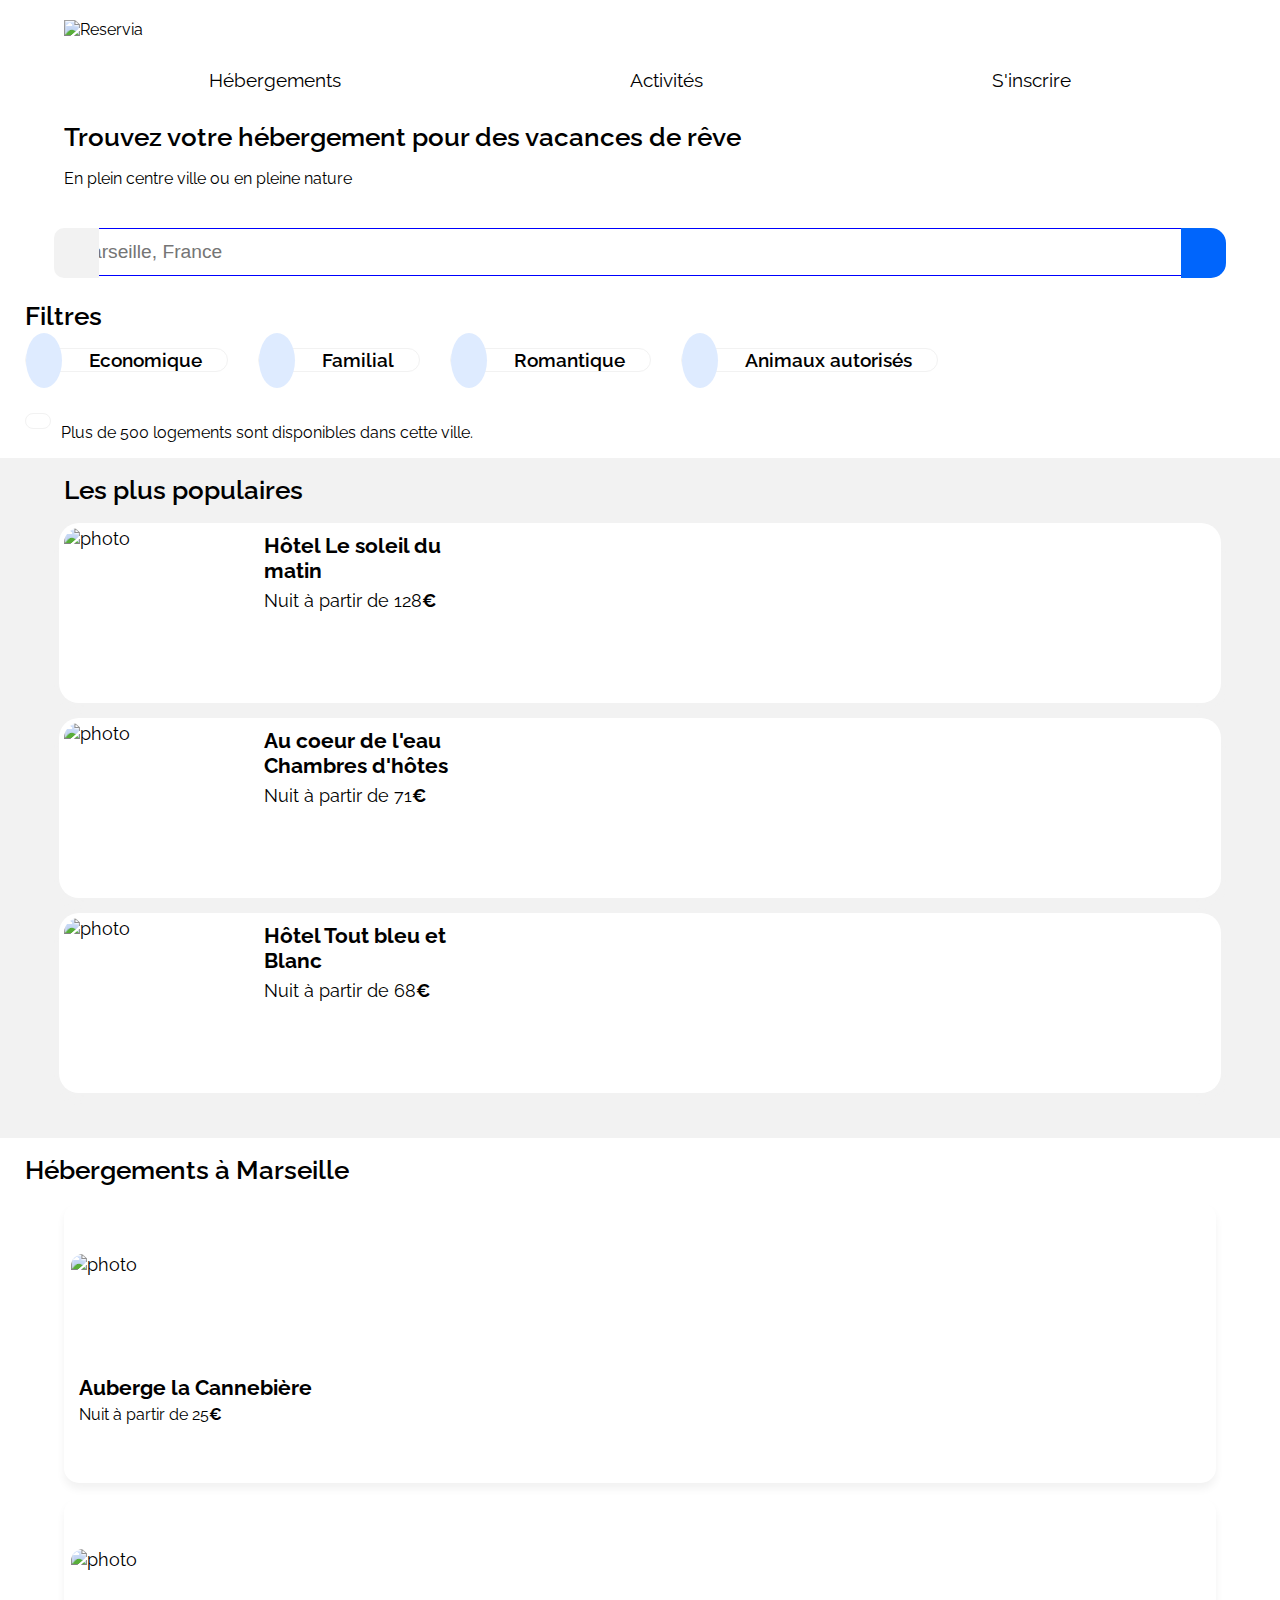
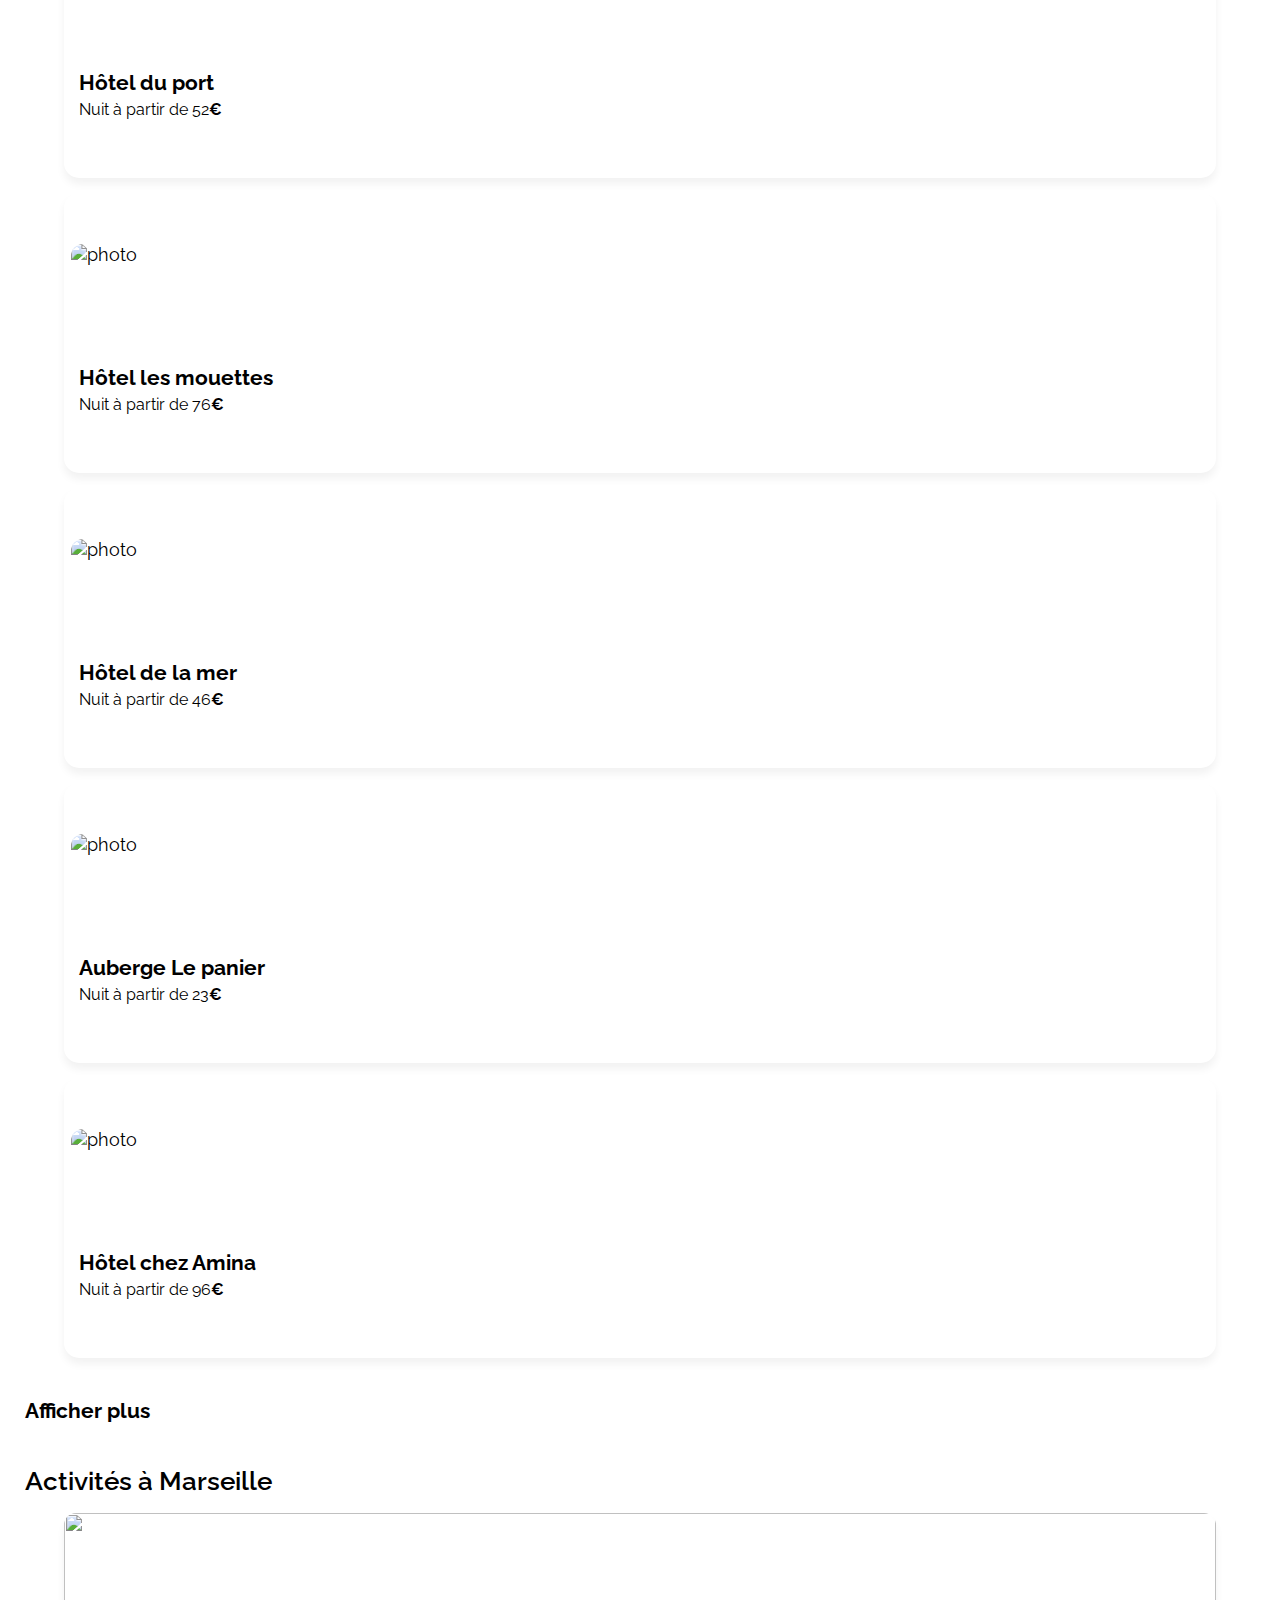
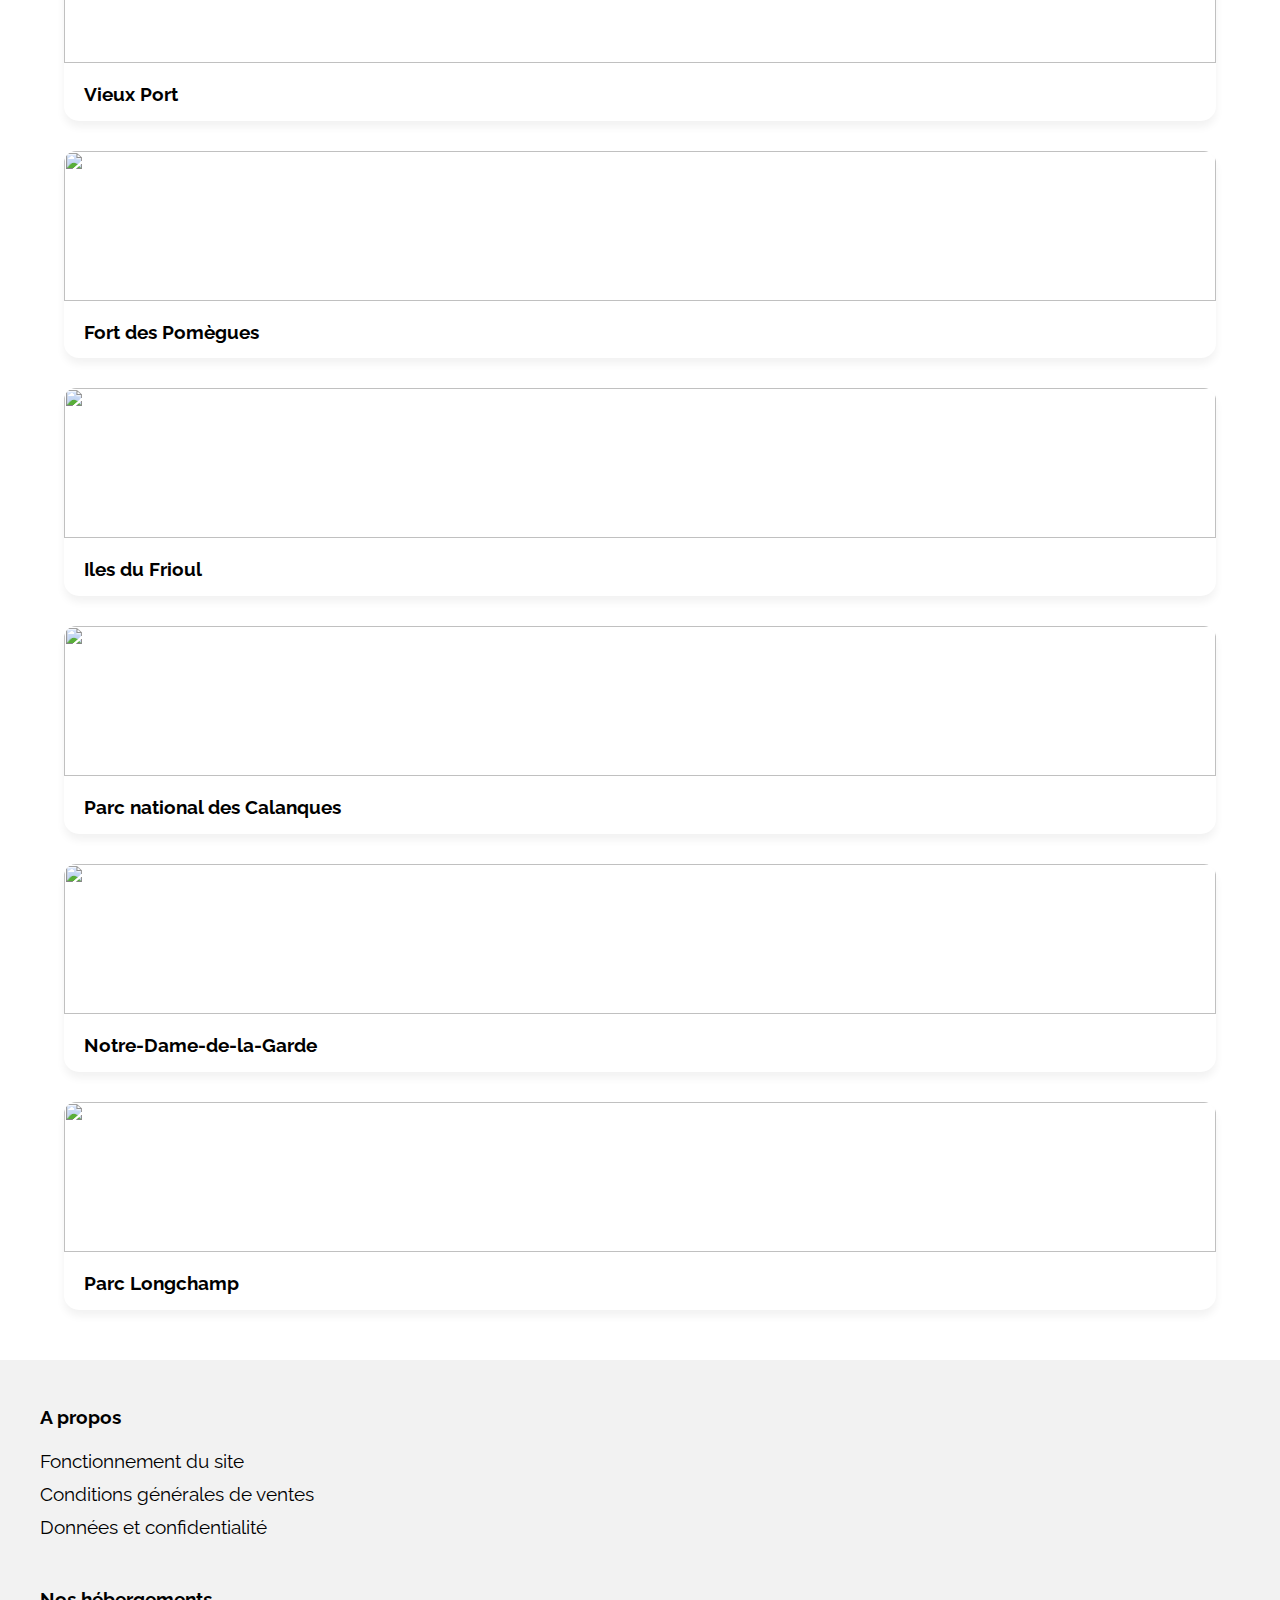
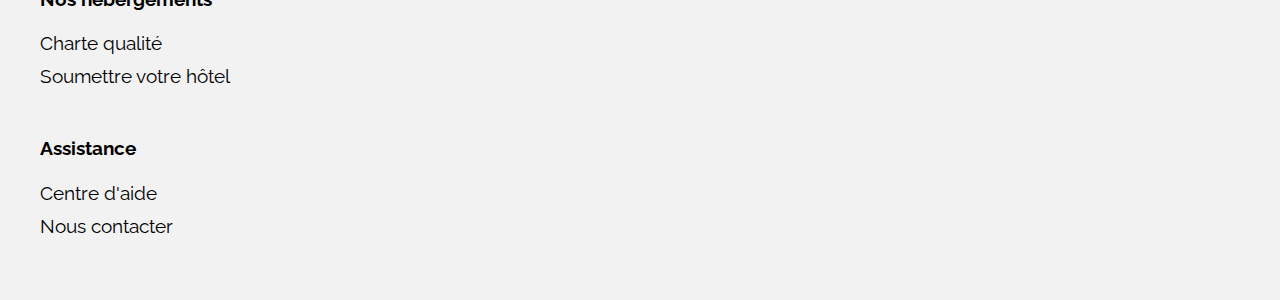
==== index.html @ 397a5083 "Version mobile" ====
<!DOCTYPE html>
<html>
    <head>
        <meta charset="utf-8">
        <meta name="viewport" content="width=device-width", initial-scale=1.0">
        <title>Reservia</title>
        <link rel="stylesheet" href="style.css">
        <link rel="preconnect" href="https://fonts.gstatic.com"> 
        <link href="https://fonts.googleapis.com/css2?family=Raleway:wght@400;600&display=swap" rel="stylesheet"> 
        <script src="https://kit.fontawesome.com/d8dfc5c0e3.js" crossorigin="anonymous"></script>
    </head>
    <body>
        <header>
            <div id="en_tete">
            <img src="images/logo/Reservia.svg" alt="Reservia">
            <a href="#" class="sign-in-mobile">S'inscrire</a>
            </div>
            
            <nav>
            <ul>
                <li><a href="#">Hébergements</a></li>
                <li><a href="#">Activités</a></li>
                <li class="sign-in-tablet"><a href="#">S'inscrire</a></li>
            </ul>
            </nav>
            <div class="titre_principal">
            <h1>Trouvez votre hébergement pour des vacances de rêve</h1>
            <p>En plein centre ville ou en pleine nature</p>
            </div>
        
            <div class="champs_recherche">
                <i class="fas fa-map-marker-alt champs_recherche-map-marker"></i>                
                <form method="post" action="traitement php">
                    <!-- <p> -->
                        <label for="search"></label>
                        <input type="search" name="search" id="search" placeholder="Marseille, France">
                    <!-- </p> -->
                </form>
                <!-- <div id="loupe"> -->
                    <i class="fas fa-search champs_recherche-loupe"></i>
                <!-- </div> -->
            </div>
        </header>
            <h1 class="titre-h1-retrait-gauche">Filtres</h1>
            <div id="filtres_icones">
                <div class="bulle_filtre">
                <div class="icone"><i class="fas fa-money-bill-wave"></i></div>
                <a href="#">Economique</a>
                </div>
                
                <div class="bulle_filtre">
                <div class="icone"><i class="fas fa-child"></i></div>
                <a href="#">Familial</a>
                </div>
                
                <div class="bulle_filtre">
                <div class="icone"><i class="fas fa-heart"></i></div>
                <a href="#">Romantique</a>
                </div>
                
                <div class="bulle_filtre">
                <div class="icone"><i class="fas fa-dog"></i></div>
                <a href="#">Animaux autorisés</a>
                </div>
            </div>
            <div id="infos">
                <i class="fas fa-info"></i>
                <p>Plus de 500 logements sont disponibles dans cette ville.</p>
            </div>
        <aside>
            <div id="les_plus_populaires">
                <h1>Les plus populaires</h1>
                <a href="#"><i class="fas fa-chart-line"></i></a>
            </div>
            <div id="hotel_populaire">
                <div class="bulle_populaire">
                    <div class="photo"><a href="#"><img src="images/hebergements/4_small/emile-guillemot-Bj_rcSC5XfE-unsplash.jpg" alt="photo"></a></div>
                        <div class="infos_populaires">
                            <h2><a href="#">Hôtel Le soleil du<br> matin</a></h2>
                            <p><a href="#">Nuit à partir de 128<strong>€</strong></a></p>
                            <i class="fas fa-star"></i>
                            <i class="fas fa-star"></i>
                            <i class="fas fa-star"></i>
                            <i class="fas fa-star"></i>
                            <i class="fas fa-star"></i>
                        </div>
                    </div>
                </div>
                <div class="bulle_populaire">
                    <div class="photo"><a href="#"><img src="images/hebergements/4_small/aw-creative-VGs8z60yT2c-unsplash.jpg" alt="photo"></a></div>
                        <div class="infos_populaires">
                            <h2><a href="#">Au coeur de l'eau<br> Chambres d'hôtes</a></h2>
                            <p><a href="#">Nuit à partir de 71<strong>€</strong></a></p>
                            <i class="fas fa-star"></i>
                            <i class="fas fa-star"></i>
                            <i class="fas fa-star"></i>
                            <i class="fas fa-star" ></i>
                            <i class="fas fa-star etoile_grise"></i>
                        </div>
                    </div>
                </div>
                <div class="bulle_populaire">
                    <div class="photo"><a href="#"><img src="images/hebergements/4_small/febrian-zakaria-sjvU0THccQA-unsplash.jpg" alt="photo"></a></div>
                        <div class="infos_populaires">
                            <h2><a href="#">Hôtel Tout bleu et<br> Blanc</a></h2>
                            <p><a href="#">Nuit à partir de 68<strong>€</strong></a></p>
                            <i class="fas fa-star"></i>
                            <i class="fas fa-star"></i>
                            <i class="fas fa-star"></i>
                            <i class="fas fa-star"></i>
                            <i class="fas fa-star etoile_grise"></i>
                        </div>
                    </div>
                </div>
            </div>
        </aside>
        <section id="hebergement_marseille">
            <h1 class="titre-h1-retrait-gauche">Hébergements à Marseille</h1>
            <div class="bulle_hebergement">
                <div class="photo_hebergement">
                    <a href="#"><img src="images/hebergements/4_small/marcus-loke-WQJvWU_HZFo-unsplash.jpg" alt="photo"></a>
                </div>
                <div class="infos_hebergements">
                    <h2><a href="#">Auberge la Cannebière</a></h2>
                    <p>Nuit à partir de 25<strong>€</strong></p>
                    <i class="fas fa-star"></i>
                    <i class="fas fa-star"></i>
                    <i class="fas fa-star"></i>
                    <i class="fas fa-star"></i>
                    <i class="fas fa-star etoile_grise"></i>
                </div>
            </div>
            <div class="bulle_hebergement">
                <div class="photo_hebergement">
                    <a href="#"><img src="images/hebergements/4_small/fred-kleber-gTbaxaVLvsg-unsplash.jpg" alt="photo"></a>
                </div>
                <div class="infos_hebergements">
                    <h2><a href="#">Hôtel du port</a></h2>
                    <p>Nuit à partir de 52<strong>€</strong></p>
                    <i class="fas fa-star"></i>
                    <i class="fas fa-star"></i>
                    <i class="fas fa-star"></i>
                    <i class="fas fa-star"></i>
                    <i class="fas fa-star"></i>
                </div>
            </div>
            <div class="bulle_hebergement">
                <div class="photo_hebergement">
                    <a href="#"><img src="images/hebergements/4_small/reisetopia-B8WIgxA_PFU-unsplash.jpg" alt="photo"></a>
                </div>
                <div class="infos_hebergements">
                    <h2><a href="#">Hôtel les mouettes</a></h2>
                    <p>Nuit à partir de 76<strong>€</strong></p>
                    <i class="fas fa-star"></i>
                    <i class="fas fa-star"></i>
                    <i class="fas fa-star"></i>
                    <i class="fas fa-star"></i>
                    <i class="fas fa-star etoile_grise"></i>
                </div>
            </div>
            <div class="bulle_hebergement">
                <div class="photo_hebergement">
                    <a href="#"><img src="images/hebergements/4_small/annie-spratt-Eg1qcIitAuA-unsplash.jpg" alt="photo"></a>
                </div>
                <div class="infos_hebergements">
                    <h2><a href="#">Hôtel de la mer</a></h2>
                    <p>Nuit à partir de 46<strong>€</strong></p>
                    <i class="fas fa-star"></i>
                    <i class="fas fa-star"></i>
                    <i class="fas fa-star"></i>
                    <i class="fas fa-star etoile_grise"></i>
                    <i class="fas fa-star etoile_grise"></i>
                </div>
            </div>
            <div class="bulle_hebergement">
                <div class="photo_hebergement">
                    <a href="#"><img src="images/hebergements/4_small/nicate-lee-kT-ZyaiwBe0-unsplash.jpg" alt="photo"></a>
                </div>
                <div class="infos_hebergements">
                    <h2><a href="#">Auberge Le panier</a></h2>
                    <p>Nuit à partir de 23<strong>€</strong></p>
                    <i class="fas fa-star"></i>
                    <i class="fas fa-star"></i>
                    <i class="fas fa-star"></i>
                    <i class="fas fa-star"></i>
                    <i class="fas fa-star etoile_grise"></i>
                </div>
            </div>
            <div class="bulle_hebergement">
                <div class="photo_hebergement">
                    <a href="#"><img src="images/hebergements/4_small/febrian-zakaria-M6S1WvfW68A-unsplash.jpg" alt="photo"></a>
                </div>
                <div class="infos_hebergements">
                    <h2><a href="#">Hôtel chez Amina</a></h2>
                    <p>Nuit à partir de 96<strong>€</strong></p>
                    <i class="fas fa-star"></i>
                    <i class="fas fa-star"></i>
                    <i class="fas fa-star"></i>
                    <i class="fas fa-star"></i>
                    <i class="fas fa-star"></i>
                </div>
            </div>
        <h2 id="afficher_plus"><a href="#">Afficher plus</a></h2>
        </section>
        <section id="activites_marseille">
            <h1 class="titre-h1-retrait-gauche">Activités à Marseille</h1>
            <div class="bulle_activite">
                <div class="photo_activite">
                    <a href="#"><img src="images/activites/4_small/reno-laithienne-QUgJhdY5Fyk-unsplash.jpg"></a>
                </div>
                <div class="lieux"><h2>Vieux Port</h2></div>
            </div>
            <div class="bulle_activite">
                <div class="photo_activite">
                    <a href="#"><img src="images/activites/4_small/paul-hermann-QFTrLdQIRhI-unsplash.jpg"></a>
                </div>
                <div class="lieux"><h2>Fort des Pomègues</h2></div>
            </div>
            <div class="bulle_activite">
                <div class="photo_activite">
                    <a href="#"><img src="images/activites/4_small/kevin-hikari-rV_Qd1l-VXg-unsplash.jpg"></a>
                </div>
                <div class="lieux"><h2>Iles du Frioul</h2></div>
            </div>
            <div class="bulle_activite">
                <div class="photo_activite">
                    <a href="#"><img src="images/activites/4_small/kilyan-sockalingum-NR8-cBCN3aI-unsplash.jpg"></a>
                </div>
                <div class="lieux"><h2>Parc national des Calanques</h2></div>
            </div>
            <div class="bulle_activite">
                <div class="photo_activite">
                    <a href="#"><img src="images/activites/4_small/florian-wehde-xW9e8gdotxI-unsplash.jpg"></a>
                </div>
                <div class="lieux"><h2>Notre-Dame-de-la-Garde</h2></div>
            </div>
            <div class="bulle_activite">
                <div class="photo_activite">
                    <a href="#"><img src="images/activites/4_small/lena-paulin-wH2-EJoDcV0-unsplash.jpg"></a>
                </div>
                <div class="lieux"><h2>Parc Longchamp</h2></div>
            </div>
            
        </section>
        <footer>
            <div class="rubrique">
            <h2>A propos</h2>
            <ul>
                <li><a href="#">Fonctionnement du site</a></li>
                <li><a href="#">Conditions générales de ventes</a></li>
                <li><a href="#">Données et confidentialité</a></li>
            </ul>
            </div>
            <div class="rubrique">
                <h2>Nos hébergements</h2>
                <ul>
                    <li><a href="#">Charte qualité</a></li>
                    <li><a href="#">Soumettre votre hôtel</a></li>
                </ul>
            </div>
            <div class="rubrique">
                <h2>Assistance</h2>
                <ul>
                    <li><a href="#">Centre d'aide</a></li>
                    <li><a href="#">Nous contacter</a></li>
                </ul>
            </div>
        </footer>
    </body>
</html>
---- style.css ----
/*
    1. Généralités
        -> font-family
        -> liens
        -> body

    2. Header
    3. Filtres
    4. Les plus populaires

    À retenir : 
        -> éviter les id
*/


                                    /*    header     */

body {
    margin: auto;
    font-family: raleway;
    font-size: 1em;
}

header {
    width: 90%;
    margin: auto;
}

#en_tete {
    display: flex;
    justify-content: space-between;
    margin-top: 20px;
    align-items: center;
    margin-bottom: 30px;
}

#en_tete a {
    color: #0065FC;
    font-size: 1.2em;
    font-weight: bold;
}

.sign-in-tablet {
    display: none;
}

nav ul {
    display: flex;
    justify-content: space-around;
    padding-left: 0;
}

nav a:hover {
    color: #0065FC;
    border-bottom: 2px solid #0065FC;
    padding-bottom: 10px;
}
a:hover {
    color: green;
}

.titre_principal {
    margin-top: 30px;
    margin-bottom: 40px;
}
h1 {
    font-size: 1.6em;
    font-weight: 600;
}

h2 {
    font-size: 1.2em;
}

ul, a {
    list-style-type: none;
    text-decoration: none;
    color: black;
    font-size: 1.1em;
}

i {
    color: #0065FC;
}


                                    /*  Champs recherche    */

.champs_recherche {
    /* display: flex;
    justify-content: space-evenly; */
    align-items: center;
    margin-bottom: 25px;
    /* margin-left: 7px; */
    position: relative;
}

.champs_recherche-map-marker {
    color: black;
    background-color: #f2f2f2;
    /* padding: 17px; */
    border-radius: 15px 0 0 15px;
    position: absolute;
    left: -10px;
    height: 50px;
    width: 45px;
    display: flex;
    align-items: center;
    justify-content: center;
    border-top-left-radius: 10px;
    border-bottom-left-radius: 10px;
    top: 0;
}

.champs_recherche-loupe {
    /* padding: 17px; */
    /* margin-left: -10px; */
    color: white;
    background-color: #0065FC;
    position: absolute;
    right: -10px;
    height: 50px;
    width: 45px;
    top: 0;
    display: flex;
    justify-content: center;
    align-items: center;
    border-top-right-radius: 15px;
    border-bottom-right-radius: 15px;

}

input {
    width: 300px;
    height: 48px;
    padding-left: 10px;
    font-size: 1.2em;
    border-left: none;
    border-right: none;
    border: 0.4px solid blue;
    width: 100%;
    border-radius: 15px;
}

input:focus {
    outline: none;
}



                                    /*   Filtres   */

#filtres_icones {
    display: flex;
    flex-wrap: wrap;
    justify-content: flex-start;
    margin-left: 25px;
}

.bulle_filtre {
    display: flex;
    justify-content: flex-start;
    align-items: center;
    margin-right: 30px;
    margin-bottom: 15px;
    border: 1px solid #f2f2f2;
    border-radius: 35px;
}

.bulle_filtre a {
    font-size: 1.2em;
    font-weight: 600;
    padding-right: 25px;
    padding-left: 15px;
}

#filtres_icones i {
    background-color:#DEEBFF;
    padding: 18px;
    /* border-radius: 30px; */
    border-radius: 50%;
}

.icone {
    margin-right: 12px;
    align-items: center;
}


#infos {
    display: flex;
    align-items: flex-start;
    margin-top: 20px;
}

#infos i {
    padding: 7px 12px 7px 12px;
    margin: 6px 10px 25px 25px;
    border: 1px solid #f2f2f2;
    border-radius: 50px;
}



                                    /*    Aside    */

aside {
    background-color: #f2f2f2;
    height: 680px;
}

#les_plus_populaires {
    display: flex;
    justify-content: space-between;
    align-items: center;
    width: 90%;
    margin: auto;
}

#les_plus_populaires i {
    color: black;
}

.bulle_populaire {
    display: flex;
    justify-content: flex-start;
    width: 90%;
    margin: auto;
    margin-bottom: 15px;
    background-color: white;
    padding: 5px;
    border-radius: 20px;
    box-shadow: 0 6px 8px #f2f2f2;
}

.infos_populaires {
    padding-left: 20px;
    margin: 0;
}

.infos_populaires h2, .infos_populaires p {
    margin-top: 5px;
    margin-bottom: 7px;
}

.bulle_populaire img {
    width: 250px;
    height: 190px;
    object-fit: cover;
    object-position: bottom;
}

.infos_populaires i {
    margin-top: 35px;
    background-repeat: repeat-x 5;
}
.photo {
    width: 180px;
    height: 170px;
    border: #f2f2f2;
    border-radius: 15px 0 0 20px;
    overflow: hidden;
}

.etoile_grise {
    color: #f2f2f2;
}



                                    /*   Section Hébergement   */


h1 {
    /* padding-left: 20px; */
}

.titre-h1-retrait-gauche {
    font-size: 1.6em;
    padding-left: 25px;
}

.bulle_hebergement {
    display: flex;
    flex-direction: column;
    justify-content: space-around;
    height: 280px;
    background-color: white;
    width: 90%;
    margin: 15px auto;
    box-shadow: 0 6px 8px 0 #f2f2f2;
    border-radius: 15px;
}


.photo_hebergement {
    padding: 7px;
    border-radius: 15px 15px 0 0;
    overflow: hidden;
}

.photo_hebergement img {
    width: 100%;
    height: 175px;
    border-radius: 12px 12px 0 0;
    object-fit: cover;
    object-position: bottom;
}

.infos_hebergements {
    padding-left: 15px;
    padding-bottom: 10px;
}

.infos_hebergements h2, .infos_hebergements p {
    margin-top: 5px;
    margin-bottom: 4px;
}

#afficher_plus {
    padding: 25px;
}



                                    /*    Section Activites    */

#activites_marseille {
    margin-bottom: 50px;
}

.bulle_activite {
    display: flex;
    flex-direction: column;
    width: 90%;
    margin: auto;
    margin-bottom: 30px;
    border-radius: 15px;
    box-shadow: 0 6px 8px #f2f2f2;
}

.photo_activite img {
    width: 100%;
    height: 150px;
    border-radius: 12px 12px 0 0;
    object-fit: cover;
}

.bulle_activite h2 {
    padding-left: 20px;
}


                                    /*    Footer    */

footer {
    background-color: #f2f2f2;
    /* width: 400px; */
    padding-top: 30px;
    padding-bottom: 30px;
}

footer ul {
    list-style-type: none;
    /* margin-left: -40px; */
    padding-left: 0;
}

footer li {
    padding: 5px 0;
}

.rubrique {
padding-bottom: 10px;
padding-left: 40px;
}


                                    /*   Tablet   */

@media screen and (min-width: 768px) {
    .sign-in-mobile {
        display: none;
    }

    .sign-in-tablet {
        display: initial;
    }
}


                                    /* Desktop */

@media screen and (min-width: 1024px) {
}
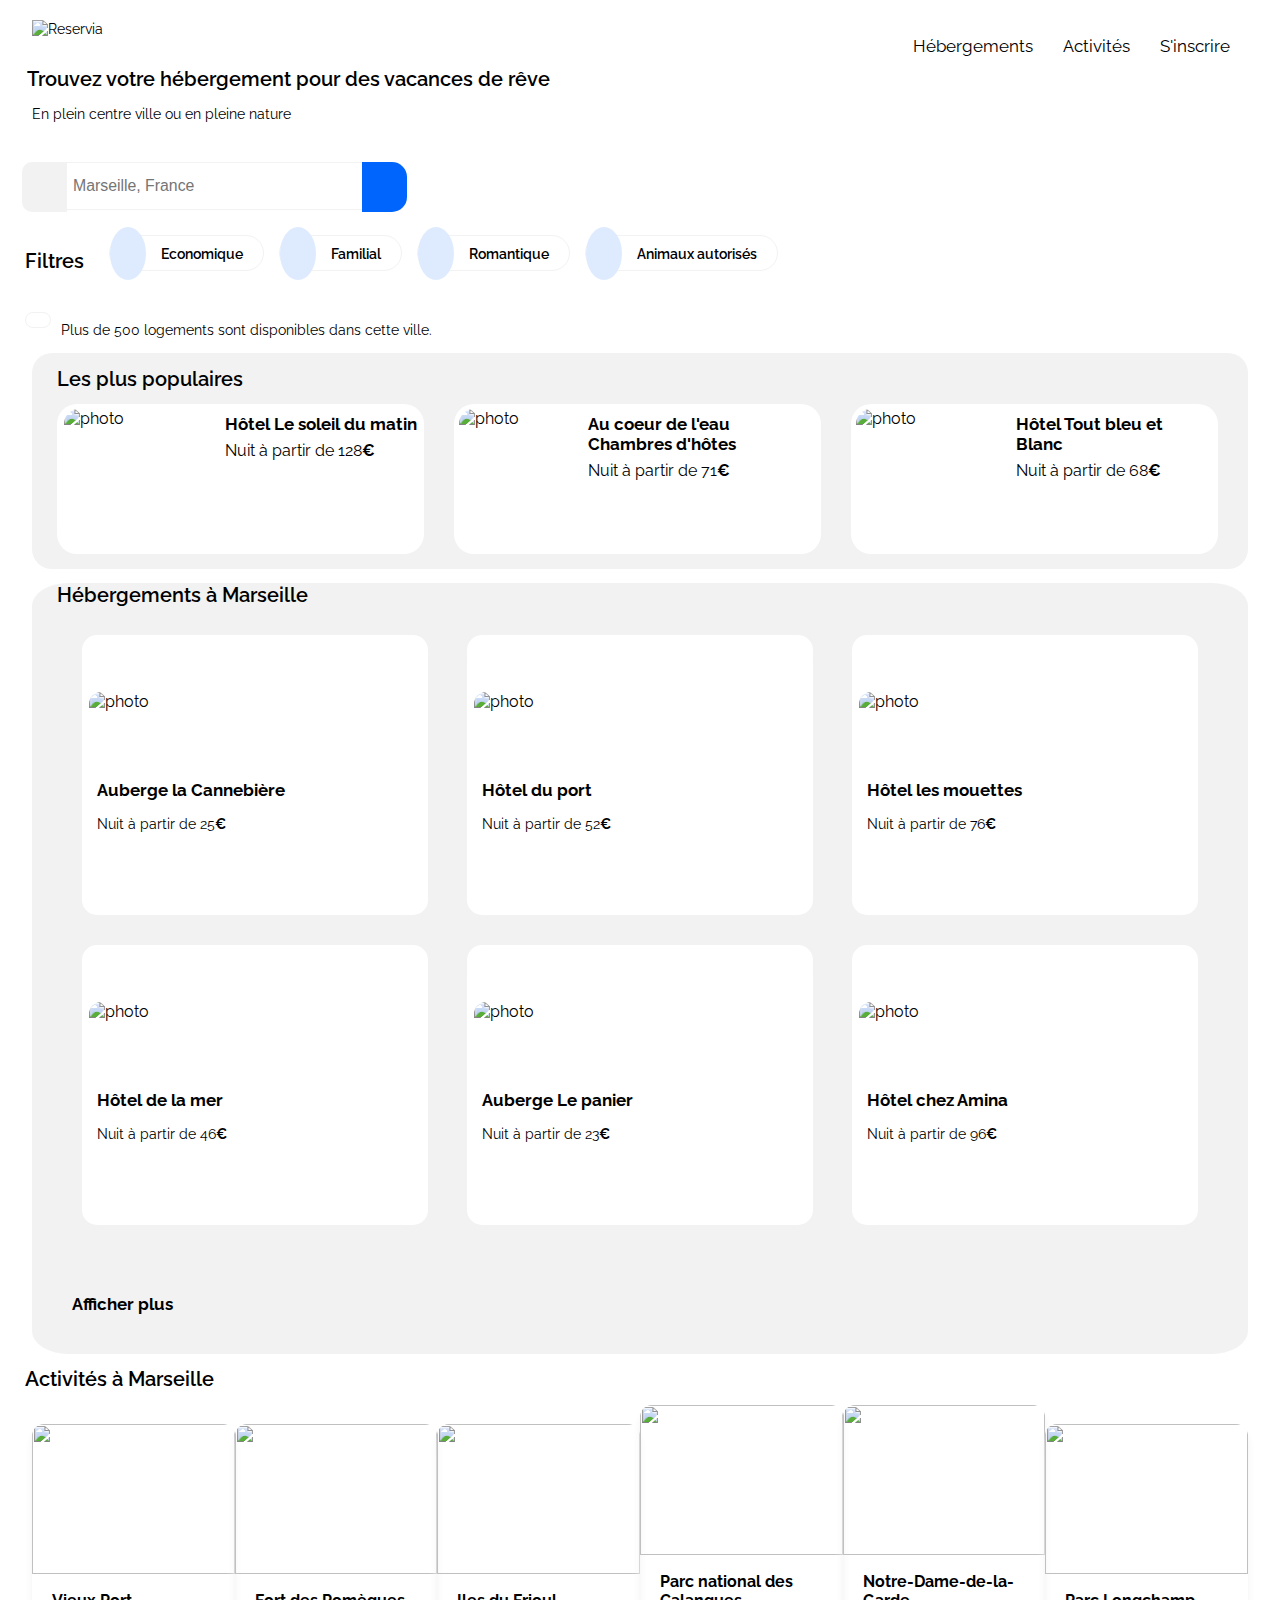
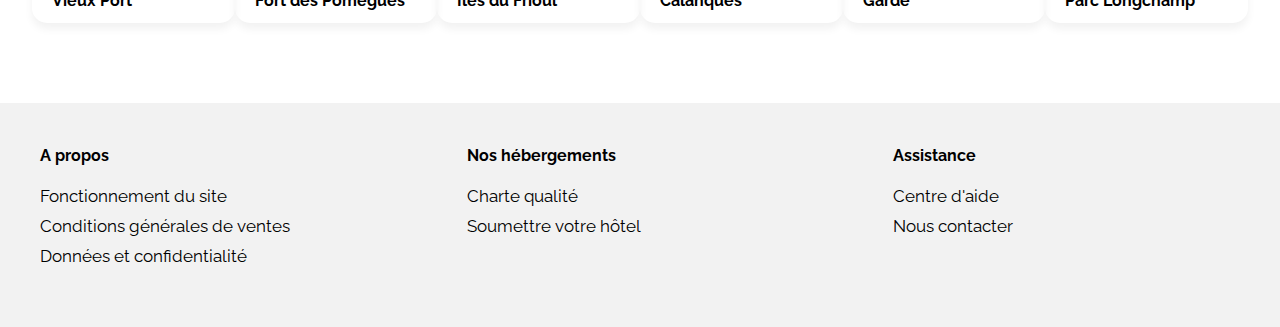
==== commit becb6cbd: "Version tablette" ====
--- a/index.html
+++ b/index.html
@@ -41,6 +41,7 @@
                 <!-- </div> -->
             </div>
         </header>
+        <div class="filtre">
             <h1 class="titre-h1-retrait-gauche">Filtres</h1>
             <div id="filtres_icones">
                 <div class="bulle_filtre">
@@ -63,20 +64,22 @@
                 <a href="#">Animaux autorisés</a>
                 </div>
             </div>
+        </div>
             <div id="infos">
                 <i class="fas fa-info"></i>
                 <p>Plus de 500 logements sont disponibles dans cette ville.</p>
             </div>
+        
         <aside>
             <div id="les_plus_populaires">
                 <h1>Les plus populaires</h1>
                 <a href="#"><i class="fas fa-chart-line"></i></a>
             </div>
-            <div id="hotel_populaire">
+            <div id="wrapper_populaire">
                 <div class="bulle_populaire">
                     <div class="photo"><a href="#"><img src="images/hebergements/4_small/emile-guillemot-Bj_rcSC5XfE-unsplash.jpg" alt="photo"></a></div>
                         <div class="infos_populaires">
-                            <h2><a href="#">Hôtel Le soleil du<br> matin</a></h2>
+                            <h2><a href="#">Hôtel Le soleil du matin</a></h2>
                             <p><a href="#">Nuit à partir de 128<strong>€</strong></a></p>
                             <i class="fas fa-star"></i>
                             <i class="fas fa-star"></i>
@@ -84,12 +87,11 @@
                             <i class="fas fa-star"></i>
                             <i class="fas fa-star"></i>
                         </div>
-                    </div>
-                </div>
+                </div>       
                 <div class="bulle_populaire">
                     <div class="photo"><a href="#"><img src="images/hebergements/4_small/aw-creative-VGs8z60yT2c-unsplash.jpg" alt="photo"></a></div>
                         <div class="infos_populaires">
-                            <h2><a href="#">Au coeur de l'eau<br> Chambres d'hôtes</a></h2>
+                            <h2><a href="#">Au coeur de l'eau Chambres d'hôtes</a></h2>
                             <p><a href="#">Nuit à partir de 71<strong>€</strong></a></p>
                             <i class="fas fa-star"></i>
                             <i class="fas fa-star"></i>
@@ -97,12 +99,11 @@
                             <i class="fas fa-star" ></i>
                             <i class="fas fa-star etoile_grise"></i>
                         </div>
-                    </div>
                 </div>
                 <div class="bulle_populaire">
                     <div class="photo"><a href="#"><img src="images/hebergements/4_small/febrian-zakaria-sjvU0THccQA-unsplash.jpg" alt="photo"></a></div>
                         <div class="infos_populaires">
-                            <h2><a href="#">Hôtel Tout bleu et<br> Blanc</a></h2>
+                            <h2><a href="#">Hôtel Tout bleu et Blanc</a></h2>
                             <p><a href="#">Nuit à partir de 68<strong>€</strong></a></p>
                             <i class="fas fa-star"></i>
                             <i class="fas fa-star"></i>
@@ -110,12 +111,13 @@
                             <i class="fas fa-star"></i>
                             <i class="fas fa-star etoile_grise"></i>
                         </div>
-                    </div>
                 </div>
             </div>
         </aside>
         <section id="hebergement_marseille">
             <h1 class="titre-h1-retrait-gauche">Hébergements à Marseille</h1>
+            
+            <div class="wrapper_hebergement">
             <div class="bulle_hebergement">
                 <div class="photo_hebergement">
                     <a href="#"><img src="images/hebergements/4_small/marcus-loke-WQJvWU_HZFo-unsplash.jpg" alt="photo"></a>
@@ -123,11 +125,13 @@
                 <div class="infos_hebergements">
                     <h2><a href="#">Auberge la Cannebière</a></h2>
                     <p>Nuit à partir de 25<strong>€</strong></p>
-                    <i class="fas fa-star"></i>
-                    <i class="fas fa-star"></i>
-                    <i class="fas fa-star"></i>
-                    <i class="fas fa-star"></i>
-                    <i class="fas fa-star etoile_grise"></i>
+                    <div class="etoile">
+                    <i class="fas fa-star"></i>
+                    <i class="fas fa-star"></i>
+                    <i class="fas fa-star"></i>
+                    <i class="fas fa-star"></i>
+                    <i class="fas fa-star etoile_grise"></i>
+                    </div>
                 </div>
             </div>
             <div class="bulle_hebergement">
@@ -137,11 +141,13 @@
                 <div class="infos_hebergements">
                     <h2><a href="#">Hôtel du port</a></h2>
                     <p>Nuit à partir de 52<strong>€</strong></p>
-                    <i class="fas fa-star"></i>
-                    <i class="fas fa-star"></i>
-                    <i class="fas fa-star"></i>
-                    <i class="fas fa-star"></i>
-                    <i class="fas fa-star"></i>
+                    <div class="etoile">
+                    <i class="fas fa-star"></i>
+                    <i class="fas fa-star"></i>
+                    <i class="fas fa-star"></i>
+                    <i class="fas fa-star"></i>
+                    <i class="fas fa-star"></i>
+                    </div>
                 </div>
             </div>
             <div class="bulle_hebergement">
@@ -151,11 +157,13 @@
                 <div class="infos_hebergements">
                     <h2><a href="#">Hôtel les mouettes</a></h2>
                     <p>Nuit à partir de 76<strong>€</strong></p>
-                    <i class="fas fa-star"></i>
-                    <i class="fas fa-star"></i>
-                    <i class="fas fa-star"></i>
-                    <i class="fas fa-star"></i>
-                    <i class="fas fa-star etoile_grise"></i>
+                    <div class="etoile">
+                    <i class="fas fa-star"></i>
+                    <i class="fas fa-star"></i>
+                    <i class="fas fa-star"></i>
+                    <i class="fas fa-star"></i>
+                    <i class="fas fa-star etoile_grise"></i>
+                    </div>
                 </div>
             </div>
             <div class="bulle_hebergement">
@@ -165,11 +173,13 @@
                 <div class="infos_hebergements">
                     <h2><a href="#">Hôtel de la mer</a></h2>
                     <p>Nuit à partir de 46<strong>€</strong></p>
-                    <i class="fas fa-star"></i>
-                    <i class="fas fa-star"></i>
-                    <i class="fas fa-star"></i>
-                    <i class="fas fa-star etoile_grise"></i>
-                    <i class="fas fa-star etoile_grise"></i>
+                    <div class="etoile">
+                    <i class="fas fa-star"></i>
+                    <i class="fas fa-star"></i>
+                    <i class="fas fa-star"></i>
+                    <i class="fas fa-star etoile_grise"></i>
+                    <i class="fas fa-star etoile_grise"></i>
+                    </div>
                 </div>
             </div>
             <div class="bulle_hebergement">
@@ -179,11 +189,13 @@
                 <div class="infos_hebergements">
                     <h2><a href="#">Auberge Le panier</a></h2>
                     <p>Nuit à partir de 23<strong>€</strong></p>
-                    <i class="fas fa-star"></i>
-                    <i class="fas fa-star"></i>
-                    <i class="fas fa-star"></i>
-                    <i class="fas fa-star"></i>
-                    <i class="fas fa-star etoile_grise"></i>
+                    <div class="etoile">
+                    <i class="fas fa-star"></i>
+                    <i class="fas fa-star"></i>
+                    <i class="fas fa-star"></i>
+                    <i class="fas fa-star"></i>
+                    <i class="fas fa-star etoile_grise"></i>
+                    </div>
                 </div>
             </div>
             <div class="bulle_hebergement">
@@ -193,17 +205,21 @@
                 <div class="infos_hebergements">
                     <h2><a href="#">Hôtel chez Amina</a></h2>
                     <p>Nuit à partir de 96<strong>€</strong></p>
-                    <i class="fas fa-star"></i>
-                    <i class="fas fa-star"></i>
-                    <i class="fas fa-star"></i>
-                    <i class="fas fa-star"></i>
-                    <i class="fas fa-star"></i>
-                </div>
-            </div>
-        <h2 id="afficher_plus"><a href="#">Afficher plus</a></h2>
+                    <div class="etoile">
+                    <i class="fas fa-star"></i>
+                    <i class="fas fa-star"></i>
+                    <i class="fas fa-star"></i>
+                    <i class="fas fa-star"></i>
+                    <i class="fas fa-star"></i>
+                    </div>
+                </div>
+            </div>
+            </div>
+            <h2 id="afficher_plus"><a href="#">Afficher plus</a></h2>
         </section>
         <section id="activites_marseille">
             <h1 class="titre-h1-retrait-gauche">Activités à Marseille</h1>
+            <div class="wrapper_activite">
             <div class="bulle_activite">
                 <div class="photo_activite">
                     <a href="#"><img src="images/activites/4_small/reno-laithienne-QUgJhdY5Fyk-unsplash.jpg"></a>
@@ -239,6 +255,7 @@
                     <a href="#"><img src="images/activites/4_small/lena-paulin-wH2-EJoDcV0-unsplash.jpg"></a>
                 </div>
                 <div class="lieux"><h2>Parc Longchamp</h2></div>
+            </div>
             </div>
             
         </section>
--- a/style.css
+++ b/style.css
@@ -18,58 +18,17 @@
 body {
     margin: auto;
     font-family: raleway;
-    font-size: 1em;
-}
-
-header {
-    width: 90%;
-    margin: auto;
-}
-
-#en_tete {
-    display: flex;
-    justify-content: space-between;
-    margin-top: 20px;
-    align-items: center;
-    margin-bottom: 30px;
-}
-
-#en_tete a {
-    color: #0065FC;
-    font-size: 1.2em;
-    font-weight: bold;
-}
-
-.sign-in-tablet {
-    display: none;
-}
-
-nav ul {
-    display: flex;
-    justify-content: space-around;
-    padding-left: 0;
-}
-
-nav a:hover {
-    color: #0065FC;
-    border-bottom: 2px solid #0065FC;
-    padding-bottom: 10px;
-}
-a:hover {
-    color: green;
-}
-
-.titre_principal {
-    margin-top: 30px;
-    margin-bottom: 40px;
-}
+    font-size: 0.9em;
+}
+
 h1 {
-    font-size: 1.6em;
+    font-size: 1.4em;
     font-weight: 600;
+    padding-left: 25px;
 }
 
 h2 {
-    font-size: 1.2em;
+    font-size: 1.1em;
 }
 
 ul, a {
@@ -81,6 +40,54 @@
 
 i {
     color: #0065FC;
+}
+
+header {
+    width: 90%;
+    margin: auto;
+}
+
+#en_tete {
+    display: flex;
+    justify-content: space-between;
+    margin-top: 20px;
+    align-items: center;
+    margin-bottom: 30px;
+}
+
+#en_tete a {
+    color: #0065FC;
+    font-size: 1em;
+    font-weight: bold;
+}
+
+.sign-in-tablet {
+    display: none;
+}
+
+nav ul {
+    display: flex;
+    justify-content: space-around;
+    padding-left: 0;
+}
+
+nav a:hover {
+    color: #0065FC;
+    border-bottom: 2px solid #0065FC;
+    padding-bottom: 10px;
+}
+
+a:hover {
+    color: green;
+}
+
+.titre_principal {
+    margin-top: 30px;
+    margin-bottom: 40px;
+}
+
+.titre_principal h1 {
+    margin-left: -30px;
 }
 
 
@@ -133,11 +140,11 @@
 input {
     width: 300px;
     height: 48px;
-    padding-left: 10px;
-    font-size: 1.2em;
+    padding-left: 40px;
+    font-size: 1.1em;
     border-left: none;
     border-right: none;
-    border: 0.4px solid blue;
+    border: 0.4px solid #f2f2f2;
     width: 100%;
     border-radius: 15px;
 }
@@ -161,16 +168,16 @@
     display: flex;
     justify-content: flex-start;
     align-items: center;
-    margin-right: 30px;
+    margin-right: 15px;
     margin-bottom: 15px;
     border: 1px solid #f2f2f2;
     border-radius: 35px;
 }
 
 .bulle_filtre a {
-    font-size: 1.2em;
+    font-size: 1em;
     font-weight: 600;
-    padding-right: 25px;
+    padding-right: 20px;
     padding-left: 15px;
 }
 
@@ -182,7 +189,6 @@
 }
 
 .icone {
-    margin-right: 12px;
     align-items: center;
 }
 
@@ -191,6 +197,7 @@
     display: flex;
     align-items: flex-start;
     margin-top: 20px;
+    padding-right: 10px;
 }
 
 #infos i {
@@ -206,7 +213,7 @@
 
 aside {
     background-color: #f2f2f2;
-    height: 680px;
+    height: 600px;
 }
 
 #les_plus_populaires {
@@ -214,7 +221,6 @@
     justify-content: space-between;
     align-items: center;
     width: 90%;
-    margin: auto;
 }
 
 #les_plus_populaires i {
@@ -244,7 +250,7 @@
 }
 
 .bulle_populaire img {
-    width: 250px;
+    width: 100%;
     height: 190px;
     object-fit: cover;
     object-position: bottom;
@@ -254,9 +260,10 @@
     margin-top: 35px;
     background-repeat: repeat-x 5;
 }
+
 .photo {
-    width: 180px;
-    height: 170px;
+    width: 140px;
+    height: 140px;
     border: #f2f2f2;
     border-radius: 15px 0 0 20px;
     overflow: hidden;
@@ -273,11 +280,6 @@
 
 h1 {
     /* padding-left: 20px; */
-}
-
-.titre-h1-retrait-gauche {
-    font-size: 1.6em;
-    padding-left: 25px;
 }
 
 .bulle_hebergement {
@@ -301,24 +303,26 @@
 
 .photo_hebergement img {
     width: 100%;
-    height: 175px;
+    height: 165px;
     border-radius: 12px 12px 0 0;
     object-fit: cover;
     object-position: bottom;
 }
 
 .infos_hebergements {
+    display: flex;
+    flex-direction: column;
+    justify-content: flex-end;
     padding-left: 15px;
-    padding-bottom: 10px;
-}
-
-.infos_hebergements h2, .infos_hebergements p {
-    margin-top: 5px;
-    margin-bottom: 4px;
+    padding-bottom: 20px;
+}
+
+.infos_hebergements h2 {
+    margin-bottom: 0;
 }
 
 #afficher_plus {
-    padding: 25px;
+    padding: 40px;
 }
 
 
@@ -386,6 +390,95 @@
     .sign-in-tablet {
         display: initial;
     }
+
+    header {
+        width: 95%;
+        margin: auto;
+    }
+
+    nav ul {
+        display: flex;
+        justify-content: flex-end;
+        position: absolute;
+        top: 20px;
+        right: 20px;
+    }
+
+    nav li {
+        margin-right: 30px;
+    }
+
+    .champs_recherche {
+        width: 30%;
+    }
+
+    .filtre {
+        display: flex;
+    }
+
+
+
+                                        /*  aside tablette */
+
+
+    aside {
+        width: 95%;
+        margin: auto;
+        height: auto;
+        border-radius: 20px;
+    }
+
+
+    #wrapper_populaire {
+        display: flex;
+        flex-direction: row;
+        padding-left: 10px;
+        margin-right: 15px;
+    }
+
+    .bulle_populaire {
+        width: 30%;
+        justify-content: space-evenly;
+    }
+
+
+                                        /*   section hebergement tablette  */
+
+    #hebergement_marseille {
+        background-color: #f2f2f2;
+        width: 95%;
+        margin: auto;
+        height: auto;
+        border-radius: 3%;;
+    }
+    .wrapper_hebergement {
+        display: flex;
+        flex-wrap: wrap;
+        width: 95%;
+        margin: auto;
+    }
+
+    .bulle_hebergement {
+        width: 30%;
+        justify-content: space-evenly;
+    }
+
+
+                                        /*   section activite tablette */
+
+    .wrapper_activite {
+        display: flex;
+        width: 95%;
+        margin: auto;
+    }
+
+    footer {
+        display: flex;
+    }
+
+    .rubrique {
+        width: 33%;
+    }
 }
 
 
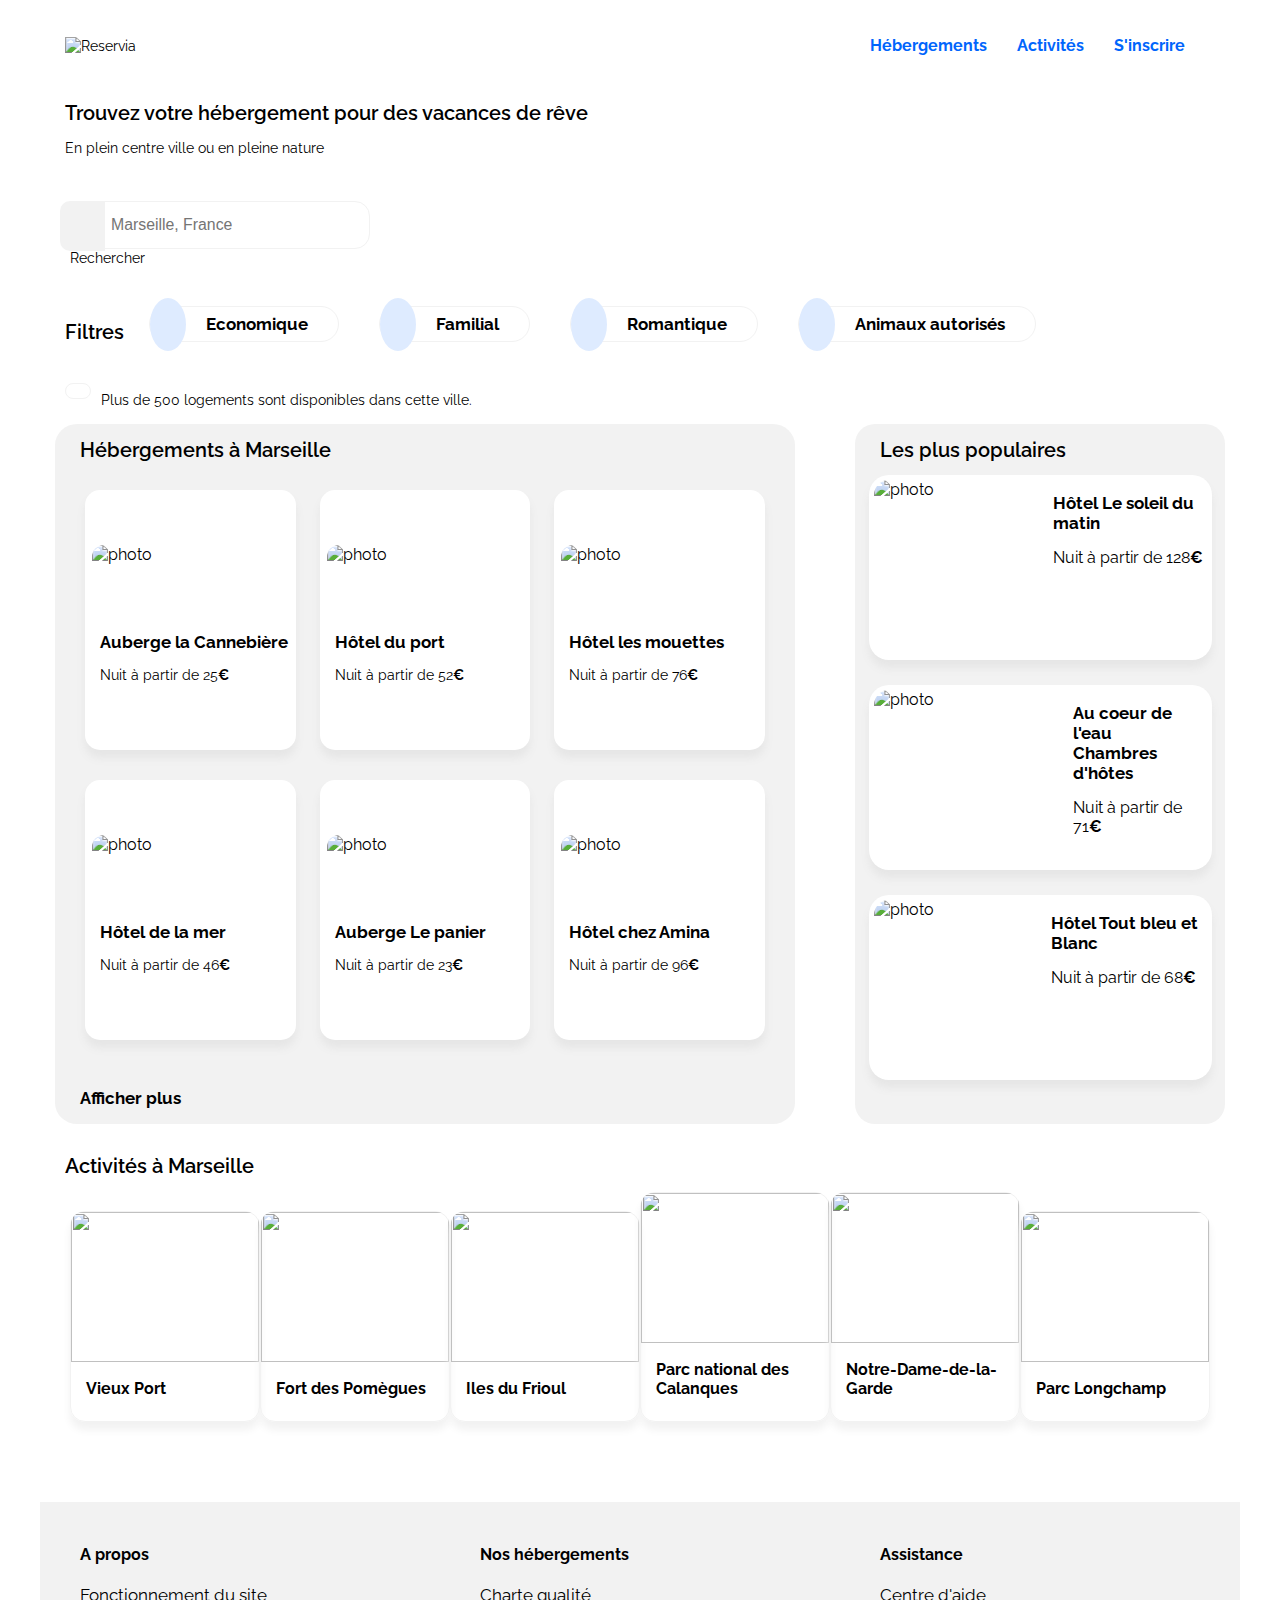
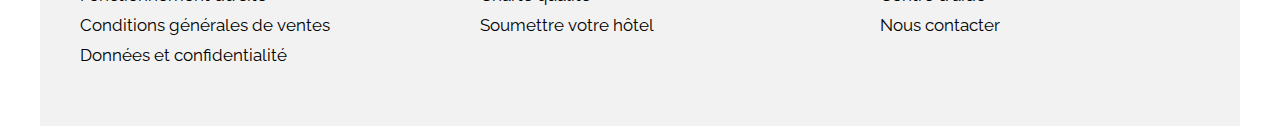
==== commit 82d6d934: "Merge pull request #2 from Jmarc725/session/07-12-2020" ====
--- a/index.html
+++ b/index.html
@@ -10,23 +10,24 @@
         <script src="https://kit.fontawesome.com/d8dfc5c0e3.js" crossorigin="anonymous"></script>
     </head>
     <body>
+        <div id="site-voyage">
         <header>
             <div id="en_tete">
-            <img src="images/logo/Reservia.svg" alt="Reservia">
-            <a href="#" class="sign-in-mobile">S'inscrire</a>
-            </div>
+                <img src="images/logo/Reservia.svg" alt="Reservia">
             
-            <nav>
-            <ul>
-                <li><a href="#">Hébergements</a></li>
-                <li><a href="#">Activités</a></li>
-                <li class="sign-in-tablet"><a href="#">S'inscrire</a></li>
-            </ul>
-            </nav>
-            <div class="titre_principal">
+                <a href="#" class="sign-in-mobile">S'inscrire</a>
+
+                <nav>
+                    <ul>
+                        <li><a href="#">Hébergements</a></li>
+                        <li><a href="#">Activités</a></li>
+                        <li class="sign-in-tablet"><a href="#">S'inscrire</a></li>
+                    </ul>
+                </nav>
+            </div>
+            
             <h1>Trouvez votre hébergement pour des vacances de rêve</h1>
-            <p>En plein centre ville ou en pleine nature</p>
-            </div>
+            <p class="retrait">En plein centre ville ou en pleine nature</p>
         
             <div class="champs_recherche">
                 <i class="fas fa-map-marker-alt champs_recherche-map-marker"></i>                
@@ -38,6 +39,7 @@
                 </form>
                 <!-- <div id="loupe"> -->
                     <i class="fas fa-search champs_recherche-loupe"></i>
+                    <p class="rechercher">Rechercher</p>
                 <!-- </div> -->
             </div>
         </header>
@@ -69,196 +71,199 @@
                 <i class="fas fa-info"></i>
                 <p>Plus de 500 logements sont disponibles dans cette ville.</p>
             </div>
-        
+
+    <div class="main-section"> 
         <aside>
             <div id="les_plus_populaires">
                 <h1>Les plus populaires</h1>
                 <a href="#"><i class="fas fa-chart-line"></i></a>
             </div>
-            <div id="wrapper_populaire">
+            <div class="wrapper_populaire">
                 <div class="bulle_populaire">
                     <div class="photo"><a href="#"><img src="images/hebergements/4_small/emile-guillemot-Bj_rcSC5XfE-unsplash.jpg" alt="photo"></a></div>
-                        <div class="infos_populaires">
-                            <h2><a href="#">Hôtel Le soleil du matin</a></h2>
-                            <p><a href="#">Nuit à partir de 128<strong>€</strong></a></p>
-                            <i class="fas fa-star"></i>
-                            <i class="fas fa-star"></i>
-                            <i class="fas fa-star"></i>
-                            <i class="fas fa-star"></i>
-                            <i class="fas fa-star"></i>
-                        </div>
-                </div>       
+                    <div class="infos_populaires">
+                        <h2><a href="#">Hôtel Le soleil du matin</a></h2>
+                        <p><a href="#">Nuit à partir de 128<strong>€</strong></a></p>
+                        <i class="fas fa-star"></i>
+                        <i class="fas fa-star"></i>
+                        <i class="fas fa-star"></i>
+                        <i class="fas fa-star"></i>
+                        <i class="fas fa-star"></i>
+                    </div>
+                </div>    
                 <div class="bulle_populaire">
                     <div class="photo"><a href="#"><img src="images/hebergements/4_small/aw-creative-VGs8z60yT2c-unsplash.jpg" alt="photo"></a></div>
-                        <div class="infos_populaires">
-                            <h2><a href="#">Au coeur de l'eau Chambres d'hôtes</a></h2>
-                            <p><a href="#">Nuit à partir de 71<strong>€</strong></a></p>
-                            <i class="fas fa-star"></i>
-                            <i class="fas fa-star"></i>
-                            <i class="fas fa-star"></i>
-                            <i class="fas fa-star" ></i>
-                            <i class="fas fa-star etoile_grise"></i>
-                        </div>
+                    <div class="infos_populaires">
+                        <h2><a href="#">Au coeur de l'eau<br> Chambres d'hôtes</a></h2>
+                        <p><a href="#">Nuit à partir de 71<strong>€</strong></a></p>
+                        <i class="fas fa-star"></i>
+                        <i class="fas fa-star"></i>
+                        <i class="fas fa-star"></i>
+                        <i class="fas fa-star" ></i>
+                        <i class="fas fa-star etoile_grise"></i>
+                    </div>
                 </div>
                 <div class="bulle_populaire">
                     <div class="photo"><a href="#"><img src="images/hebergements/4_small/febrian-zakaria-sjvU0THccQA-unsplash.jpg" alt="photo"></a></div>
-                        <div class="infos_populaires">
-                            <h2><a href="#">Hôtel Tout bleu et Blanc</a></h2>
-                            <p><a href="#">Nuit à partir de 68<strong>€</strong></a></p>
-                            <i class="fas fa-star"></i>
-                            <i class="fas fa-star"></i>
-                            <i class="fas fa-star"></i>
-                            <i class="fas fa-star"></i>
-                            <i class="fas fa-star etoile_grise"></i>
-                        </div>
+                    <div class="infos_populaires">
+                        <h2><a href="#">Hôtel Tout bleu et Blanc</a></h2>
+                        <p><a href="#">Nuit à partir de 68<strong>€</strong></a></p>
+                        <i class="fas fa-star"></i>
+                        <i class="fas fa-star"></i>
+                        <i class="fas fa-star"></i>
+                        <i class="fas fa-star"></i>
+                        <i class="fas fa-star etoile_grise"></i>
+                    </div>
                 </div>
             </div>
         </aside>
+
         <section id="hebergement_marseille">
-            <h1 class="titre-h1-retrait-gauche">Hébergements à Marseille</h1>
-            
+            <h1>Hébergements à Marseille</h1>
             <div class="wrapper_hebergement">
-            <div class="bulle_hebergement">
-                <div class="photo_hebergement">
-                    <a href="#"><img src="images/hebergements/4_small/marcus-loke-WQJvWU_HZFo-unsplash.jpg" alt="photo"></a>
-                </div>
-                <div class="infos_hebergements">
-                    <h2><a href="#">Auberge la Cannebière</a></h2>
-                    <p>Nuit à partir de 25<strong>€</strong></p>
-                    <div class="etoile">
-                    <i class="fas fa-star"></i>
-                    <i class="fas fa-star"></i>
-                    <i class="fas fa-star"></i>
-                    <i class="fas fa-star"></i>
-                    <i class="fas fa-star etoile_grise"></i>
-                    </div>
-                </div>
-            </div>
-            <div class="bulle_hebergement">
-                <div class="photo_hebergement">
-                    <a href="#"><img src="images/hebergements/4_small/fred-kleber-gTbaxaVLvsg-unsplash.jpg" alt="photo"></a>
-                </div>
-                <div class="infos_hebergements">
-                    <h2><a href="#">Hôtel du port</a></h2>
-                    <p>Nuit à partir de 52<strong>€</strong></p>
-                    <div class="etoile">
-                    <i class="fas fa-star"></i>
-                    <i class="fas fa-star"></i>
-                    <i class="fas fa-star"></i>
-                    <i class="fas fa-star"></i>
-                    <i class="fas fa-star"></i>
-                    </div>
-                </div>
-            </div>
-            <div class="bulle_hebergement">
-                <div class="photo_hebergement">
-                    <a href="#"><img src="images/hebergements/4_small/reisetopia-B8WIgxA_PFU-unsplash.jpg" alt="photo"></a>
-                </div>
-                <div class="infos_hebergements">
-                    <h2><a href="#">Hôtel les mouettes</a></h2>
-                    <p>Nuit à partir de 76<strong>€</strong></p>
-                    <div class="etoile">
-                    <i class="fas fa-star"></i>
-                    <i class="fas fa-star"></i>
-                    <i class="fas fa-star"></i>
-                    <i class="fas fa-star"></i>
-                    <i class="fas fa-star etoile_grise"></i>
-                    </div>
-                </div>
-            </div>
-            <div class="bulle_hebergement">
-                <div class="photo_hebergement">
-                    <a href="#"><img src="images/hebergements/4_small/annie-spratt-Eg1qcIitAuA-unsplash.jpg" alt="photo"></a>
-                </div>
-                <div class="infos_hebergements">
-                    <h2><a href="#">Hôtel de la mer</a></h2>
-                    <p>Nuit à partir de 46<strong>€</strong></p>
-                    <div class="etoile">
-                    <i class="fas fa-star"></i>
-                    <i class="fas fa-star"></i>
-                    <i class="fas fa-star"></i>
-                    <i class="fas fa-star etoile_grise"></i>
-                    <i class="fas fa-star etoile_grise"></i>
-                    </div>
-                </div>
-            </div>
-            <div class="bulle_hebergement">
-                <div class="photo_hebergement">
-                    <a href="#"><img src="images/hebergements/4_small/nicate-lee-kT-ZyaiwBe0-unsplash.jpg" alt="photo"></a>
-                </div>
-                <div class="infos_hebergements">
-                    <h2><a href="#">Auberge Le panier</a></h2>
-                    <p>Nuit à partir de 23<strong>€</strong></p>
-                    <div class="etoile">
-                    <i class="fas fa-star"></i>
-                    <i class="fas fa-star"></i>
-                    <i class="fas fa-star"></i>
-                    <i class="fas fa-star"></i>
-                    <i class="fas fa-star etoile_grise"></i>
-                    </div>
-                </div>
-            </div>
-            <div class="bulle_hebergement">
-                <div class="photo_hebergement">
-                    <a href="#"><img src="images/hebergements/4_small/febrian-zakaria-M6S1WvfW68A-unsplash.jpg" alt="photo"></a>
-                </div>
-                <div class="infos_hebergements">
-                    <h2><a href="#">Hôtel chez Amina</a></h2>
-                    <p>Nuit à partir de 96<strong>€</strong></p>
-                    <div class="etoile">
-                    <i class="fas fa-star"></i>
-                    <i class="fas fa-star"></i>
-                    <i class="fas fa-star"></i>
-                    <i class="fas fa-star"></i>
-                    <i class="fas fa-star"></i>
-                    </div>
-                </div>
-            </div>
-            </div>
-            <h2 id="afficher_plus"><a href="#">Afficher plus</a></h2>
+                <div class="bulle_hebergement">
+                    <div class="photo_hebergement">
+                        <a href="#"><img src="images/hebergements/4_small/marcus-loke-WQJvWU_HZFo-unsplash.jpg" alt="photo"></a>
+                    </div>
+                    <div class="infos_hebergements">
+                        <h2><a href="#">Auberge la Cannebière</a></h2>
+                        <p>Nuit à partir de 25<strong>€</strong></p>
+                        <div class="etoile">
+                            <i class="fas fa-star"></i>
+                            <i class="fas fa-star"></i>
+                            <i class="fas fa-star"></i>
+                            <i class="fas fa-star"></i>
+                            <i class="fas fa-star etoile_grise"></i>
+                        </div>
+                    </div>
+                </div>
+                <div class="bulle_hebergement">
+                    <div class="photo_hebergement">
+                        <a href="#"><img src="images/hebergements/4_small/fred-kleber-gTbaxaVLvsg-unsplash.jpg" alt="photo"></a>
+                    </div>
+                    <div class="infos_hebergements">
+                        <h2><a href="#">Hôtel du port</a></h2>
+                        <p>Nuit à partir de 52<strong>€</strong></p>
+                        <div class="etoile">
+                            <i class="fas fa-star"></i>
+                            <i class="fas fa-star"></i>
+                            <i class="fas fa-star"></i>
+                            <i class="fas fa-star"></i>
+                            <i class="fas fa-star"></i>
+                        </div>
+                    </div>
+                </div>
+                <div class="bulle_hebergement">
+                    <div class="photo_hebergement">
+                        <a href="#"><img src="images/hebergements/4_small/reisetopia-B8WIgxA_PFU-unsplash.jpg" alt="photo"></a>
+                    </div>
+                    <div class="infos_hebergements">
+                        <h2><a href="#">Hôtel les mouettes</a></h2>
+                        <p>Nuit à partir de 76<strong>€</strong></p>
+                        <div class="etoile">
+                            <i class="fas fa-star"></i>
+                            <i class="fas fa-star"></i>
+                            <i class="fas fa-star"></i>
+                            <i class="fas fa-star"></i>
+                            <i class="fas fa-star etoile_grise"></i>
+                        </div>
+                    </div>
+                </div>
+                <div class="bulle_hebergement">
+                    <div class="photo_hebergement">
+                        <a href="#"><img src="images/hebergements/4_small/annie-spratt-Eg1qcIitAuA-unsplash.jpg" alt="photo"></a>
+                    </div>
+                    <div class="infos_hebergements">
+                        <h2><a href="#">Hôtel de la mer</a></h2>
+                        <p>Nuit à partir de 46<strong>€</strong></p>
+                        <div class="etoile">
+                            <i class="fas fa-star"></i>
+                            <i class="fas fa-star"></i>
+                            <i class="fas fa-star"></i>
+                            <i class="fas fa-star etoile_grise"></i>
+                            <i class="fas fa-star etoile_grise"></i>
+                        </div>
+                    </div>
+                </div>
+                <div class="bulle_hebergement">
+                    <div class="photo_hebergement">
+                        <a href="#"><img src="images/hebergements/4_small/nicate-lee-kT-ZyaiwBe0-unsplash.jpg" alt="photo"></a>
+                    </div>
+                    <div class="infos_hebergements">
+                        <h2><a href="#">Auberge Le panier</a></h2>
+                        <p>Nuit à partir de 23<strong>€</strong></p>
+                        <div class="etoile">
+                            <i class="fas fa-star"></i>
+                            <i class="fas fa-star"></i>
+                            <i class="fas fa-star"></i>
+                            <i class="fas fa-star"></i>
+                            <i class="fas fa-star etoile_grise"></i>
+                        </div>
+                    </div>
+                </div>
+                <div class="bulle_hebergement">
+                    <div class="photo_hebergement">
+                        <a href="#"><img src="images/hebergements/4_small/febrian-zakaria-M6S1WvfW68A-unsplash.jpg" alt="photo"></a>
+                    </div>
+                    <div class="infos_hebergements">
+                        <h2><a href="#">Hôtel chez Amina</a></h2>
+                        <p>Nuit à partir de 96<strong>€</strong></p>
+                        <div class="etoile">
+                            <i class="fas fa-star"></i>
+                            <i class="fas fa-star"></i>
+                            <i class="fas fa-star"></i>
+                            <i class="fas fa-star"></i>
+                            <i class="fas fa-star"></i>
+                        </div>
+                    </div>
+                </div>
+            </div>
+            <h2 class="afficher"><a href="#">Afficher plus</a></h2>
         </section>
+    </div>
+        
         <section id="activites_marseille">
-            <h1 class="titre-h1-retrait-gauche">Activités à Marseille</h1>
+            <h1>Activités à Marseille</h1>
             <div class="wrapper_activite">
-            <div class="bulle_activite">
-                <div class="photo_activite">
-                    <a href="#"><img src="images/activites/4_small/reno-laithienne-QUgJhdY5Fyk-unsplash.jpg"></a>
-                </div>
-                <div class="lieux"><h2>Vieux Port</h2></div>
-            </div>
-            <div class="bulle_activite">
-                <div class="photo_activite">
-                    <a href="#"><img src="images/activites/4_small/paul-hermann-QFTrLdQIRhI-unsplash.jpg"></a>
-                </div>
-                <div class="lieux"><h2>Fort des Pomègues</h2></div>
-            </div>
-            <div class="bulle_activite">
-                <div class="photo_activite">
-                    <a href="#"><img src="images/activites/4_small/kevin-hikari-rV_Qd1l-VXg-unsplash.jpg"></a>
-                </div>
-                <div class="lieux"><h2>Iles du Frioul</h2></div>
-            </div>
-            <div class="bulle_activite">
-                <div class="photo_activite">
-                    <a href="#"><img src="images/activites/4_small/kilyan-sockalingum-NR8-cBCN3aI-unsplash.jpg"></a>
-                </div>
-                <div class="lieux"><h2>Parc national des Calanques</h2></div>
-            </div>
-            <div class="bulle_activite">
-                <div class="photo_activite">
-                    <a href="#"><img src="images/activites/4_small/florian-wehde-xW9e8gdotxI-unsplash.jpg"></a>
-                </div>
-                <div class="lieux"><h2>Notre-Dame-de-la-Garde</h2></div>
-            </div>
-            <div class="bulle_activite">
-                <div class="photo_activite">
-                    <a href="#"><img src="images/activites/4_small/lena-paulin-wH2-EJoDcV0-unsplash.jpg"></a>
-                </div>
-                <div class="lieux"><h2>Parc Longchamp</h2></div>
-            </div>
-            </div>
-            
+                <div class="bulle_activite_1">
+                    <div class="photo_activite">
+                        <a href="#"><img src="images/activites/4_small/reno-laithienne-QUgJhdY5Fyk-unsplash.jpg"></a>
+                    </div>
+                    <div class="lieux"><h2>Vieux Port</h2></div>
+                </div>
+                <div class="bulle_activite_2">
+                    <div class="photo_activite">
+                        <a href="#"><img src="images/activites/4_small/paul-hermann-QFTrLdQIRhI-unsplash.jpg"></a>
+                    </div>
+                    <div class="lieux"><h2>Fort des Pomègues</h2></div>
+                </div>
+                <div class="bulle_activite_3">
+                    <div class="photo_activite">
+                        <a href="#"><img src="images/activites/4_small/kevin-hikari-rV_Qd1l-VXg-unsplash.jpg"></a>
+                    </div>
+                    <div class="lieux"><h2>Iles du Frioul</h2></div>
+                </div>
+                <div class="bulle_activite_4">
+                    <div class="photo_activite">
+                        <a href="#"><img src="images/activites/4_small/kilyan-sockalingum-NR8-cBCN3aI-unsplash.jpg"></a>
+                    </div>
+                    <div class="lieux"><h2>Parc national des Calanques</h2></div>
+                </div>
+                <div class="bulle_activite_5">
+                    <div class="photo_activite">
+                        <a href="#"><img src="images/activites/4_small/florian-wehde-xW9e8gdotxI-unsplash.jpg"></a>
+                    </div>
+                    <div class="lieux"><h2>Notre-Dame-de-la-Garde</h2></div>
+                </div>
+                <div class="bulle_activite_6">
+                    <div class="photo_activite">
+                        <a href="#"><img src="images/activites/4_small/lena-paulin-wH2-EJoDcV0-unsplash.jpg"></a>
+                    </div>
+                    <div class="lieux"><h2>Parc Longchamp</h2></div>
+                </div>
+            </div>
         </section>
+
         <footer>
             <div class="rubrique">
             <h2>A propos</h2>
@@ -283,5 +288,6 @@
                 </ul>
             </div>
         </footer>
+        </div>
     </body>
 </html>--- a/style.css
+++ b/style.css
@@ -42,17 +42,14 @@
     color: #0065FC;
 }
 
-header {
-    width: 90%;
-    margin: auto;
-}
-
 #en_tete {
     display: flex;
     justify-content: space-between;
     margin-top: 20px;
     align-items: center;
     margin-bottom: 30px;
+    padding-left: 25px;
+    padding-right: 25px;
 }
 
 #en_tete a {
@@ -61,6 +58,11 @@
     font-weight: bold;
 }
 
+.retrait {
+    padding-left: 25px;
+    padding-bottom: 15px;
+}
+
 .sign-in-tablet {
     display: none;
 }
@@ -73,22 +75,14 @@
 
 nav a:hover {
     color: #0065FC;
-    border-bottom: 2px solid #0065FC;
-    padding-bottom: 10px;
+    border-top: 3px solid #0065FC;
+    padding-top: 30px;
 }
 
 a:hover {
     color: green;
 }
 
-.titre_principal {
-    margin-top: 30px;
-    margin-bottom: 40px;
-}
-
-.titre_principal h1 {
-    margin-left: -30px;
-}
 
 
                                     /*  Champs recherche    */
@@ -100,6 +94,9 @@
     margin-bottom: 25px;
     /* margin-left: 7px; */
     position: relative;
+    width: 85%;
+    margin-top: 30px;
+    margin-left: 30px;
 }
 
 .champs_recherche-map-marker {
@@ -137,8 +134,11 @@
 
 }
 
+.rechercher {
+    display: none;
+}
+
 input {
-    width: 300px;
     height: 48px;
     padding-left: 40px;
     font-size: 1.1em;
@@ -231,27 +231,22 @@
     display: flex;
     justify-content: flex-start;
     width: 90%;
+    height: 150px;
     margin: auto;
     margin-bottom: 15px;
     background-color: white;
     padding: 5px;
     border-radius: 20px;
-    box-shadow: 0 6px 8px #f2f2f2;
+    box-shadow: 0 8px 8px rgb(230,230,230);
 }
 
 .infos_populaires {
-    padding-left: 20px;
-    margin: 0;
-}
-
-.infos_populaires h2, .infos_populaires p {
-    margin-top: 5px;
-    margin-bottom: 7px;
+    margin-left: 10px;
 }
 
 .bulle_populaire img {
-    width: 100%;
-    height: 190px;
+    width: 150px;
+    height: 150px;;
     object-fit: cover;
     object-position: bottom;
 }
@@ -262,8 +257,8 @@
 }
 
 .photo {
-    width: 140px;
-    height: 140px;
+    width: 150px;
+    height: 150px;
     border: #f2f2f2;
     border-radius: 15px 0 0 20px;
     overflow: hidden;
@@ -278,19 +273,16 @@
                                     /*   Section Hébergement   */
 
 
-h1 {
-    /* padding-left: 20px; */
-}
 
 .bulle_hebergement {
     display: flex;
     flex-direction: column;
     justify-content: space-around;
-    height: 280px;
+    height: 260px;
     background-color: white;
     width: 90%;
     margin: 15px auto;
-    box-shadow: 0 6px 8px 0 #f2f2f2;
+    box-shadow: 0 8px 8px rgb(230,230,230);
     border-radius: 15px;
 }
 
@@ -303,26 +295,24 @@
 
 .photo_hebergement img {
     width: 100%;
-    height: 165px;
+    height: 160px;
     border-radius: 12px 12px 0 0;
     object-fit: cover;
     object-position: bottom;
 }
 
 .infos_hebergements {
-    display: flex;
-    flex-direction: column;
-    justify-content: flex-end;
     padding-left: 15px;
-    padding-bottom: 20px;
+    padding-bottom: 5px;
 }
 
 .infos_hebergements h2 {
     margin-bottom: 0;
 }
 
-#afficher_plus {
-    padding: 40px;
+
+.afficher {
+    padding: 20px 0 25px 25px;
 }
 
 
@@ -333,7 +323,7 @@
     margin-bottom: 50px;
 }
 
-.bulle_activite {
+.bulle_activite_1, .bulle_activite_2, .bulle_activite_3, .bulle_activite_4, .bulle_activite_5, .bulle_activite_6 {
     display: flex;
     flex-direction: column;
     width: 90%;
@@ -350,8 +340,10 @@
     object-fit: cover;
 }
 
-.bulle_activite h2 {
-    padding-left: 20px;
+
+.lieux {
+    padding-left: 15px;
+    padding-bottom: 10px;
 }
 
 
@@ -392,14 +384,14 @@
     }
 
     header {
-        width: 95%;
+        /* width: 95%; */
         margin: auto;
     }
 
     nav ul {
         display: flex;
         justify-content: flex-end;
-        position: absolute;
+        /* position: absolute; */
         top: 20px;
         right: 20px;
     }
@@ -433,12 +425,11 @@
         display: flex;
         flex-direction: row;
         padding-left: 10px;
-        margin-right: 15px;
     }
 
     .bulle_populaire {
         width: 30%;
-        justify-content: space-evenly;
+        justify-content: flex-start;
     }
 
 
@@ -485,4 +476,175 @@
                                     /* Desktop */
 
 @media screen and (min-width: 1024px) {
-}
+
+    #site-voyage {
+        width: 95%;
+        max-width: 1200px;
+        margin-left: auto;
+        margin-right: auto;
+    }
+
+    .champs_recherche {
+        width: 25%;
+        margin-bottom: 40px;
+        /* padding-left: 25px; */
+    }
+
+    .champs_recherche-loupe {
+        display: none;
+    }
+
+    .rechercher {
+        display: initial;
+    }
+
+    .bulle_filtre {
+        margin-right: 40px;;
+    }
+
+    .bulle_filtre a {
+        font-size: 1.2em;
+        font-weight: bold;
+        padding-left: 20px;
+        padding-right: 30px;
+    }
+
+    .main-section {
+        display: flex;
+        flex-direction: row;
+        width: auto;
+        margin-bottom: 30px;
+        flex-direction: row-reverse;
+    }
+
+    #hebergement_marseille {
+        flex: 2;
+        height: 700px;
+        margin-left: 15px;
+        margin-right: 30px;
+    }
+
+    .wrapper_populaire {
+        display: flex;
+        flex-direction: column;
+        justify-content: flex-start;
+        height: 600px;
+    }
+
+    aside {
+        flex: 1;
+        height: 700px;
+        margin-left: 30px;
+        margin-right: 15px;
+    }
+
+    .bulle_populaire {
+        margin-bottom: 25px;
+        width: 90%;
+        height: 175px;
+    }
+
+    .bulle_populaire img {
+        width: 250px;
+        height: 175px;
+        object-fit: cover;
+    }
+
+    .photo {
+        height: 175px;
+        width: 200px;
+    }
+
+    .infos_populaires {
+        padding-left: 10px;
+        justify-content: space-between;    
+    }
+
+    #afficher_plus {
+        padding-top: 0px;
+    }
+
+    .wrapper_activite {
+        display: flex;
+        /* grid-template-columns: auto auto auto auto; */
+        /* grid-template-columns: repeat(4, 300px);
+        grid-template-rows: 240px 70px 30px 100px 50px 50px; */
+        /* grid-gap: 30px; */
+        /* width: auto; */
+        /* margin-left: 30px; 
+        margin-right: 30px; */
+        /* margin-top: 30px; */
+        /* grid-template-areas: 
+            "bulle1 bulle2 bulle4 bulle5"
+            "bulle1 bulle2 bulle4 bulle5"
+            "bulle1 bulle2 bulle4 bulle6"
+            "bulle1 bulle3 bulle4 bulle6"
+            ; */
+   }
+
+   .bulle_activite_1 {
+       grid-area: bulle1;
+       /* height: 100%; */
+   }
+
+   .bulle_activite_2 {
+        grid-area: bulle2;
+   }
+   .bulle_activite_3 {
+        grid-area: bulle3;
+   }
+   .bulle_activite_4 {
+        grid-area: bulle4;
+        /* height: 100%; */
+   }
+   .bulle_activite_5 {
+        grid-area: bulle5;
+   }
+   .bulle_activite_6 {
+        grid-area: bulle6;
+   }
+
+   .photo_activite img {
+       /* height: 100%; */
+   }
+    
+
+    /* .bulle_activite_1 {
+      grid-row: 1 /3;
+    }
+
+    .bulle_activite_1 img, .bulle_activite_4 img {
+        height: 490px;
+        object-fit: cover;
+    }
+    
+    .bulle_activite_3 {
+        grid-row-start: 2;
+        grid-column-start: 2;
+    }
+    .bulle_activite_4 {
+        grid-column: 3;
+        grid-row: 1 /span 2;
+    }
+
+    .bulle_activite_2 img, .bulle_activite_3 img, .bulle_activite_5 img, .bulle_activite_6 img {
+        height: 185px;
+        object-fit: cover;
+    } */
+      
+
+    .bulle_activite_1, .bulle_activite_2, .bulle_activite_3, .bulle_activite_4, .bulle_activite_5, .bulle_activite_6 {
+        border: 1px solid #f2f2f2;
+        border-radius: 15px;
+        box-shadow: 0 8px 8px 0 #f2f2f2;
+    }
+
+
+
+
+
+
+
+
+
+}
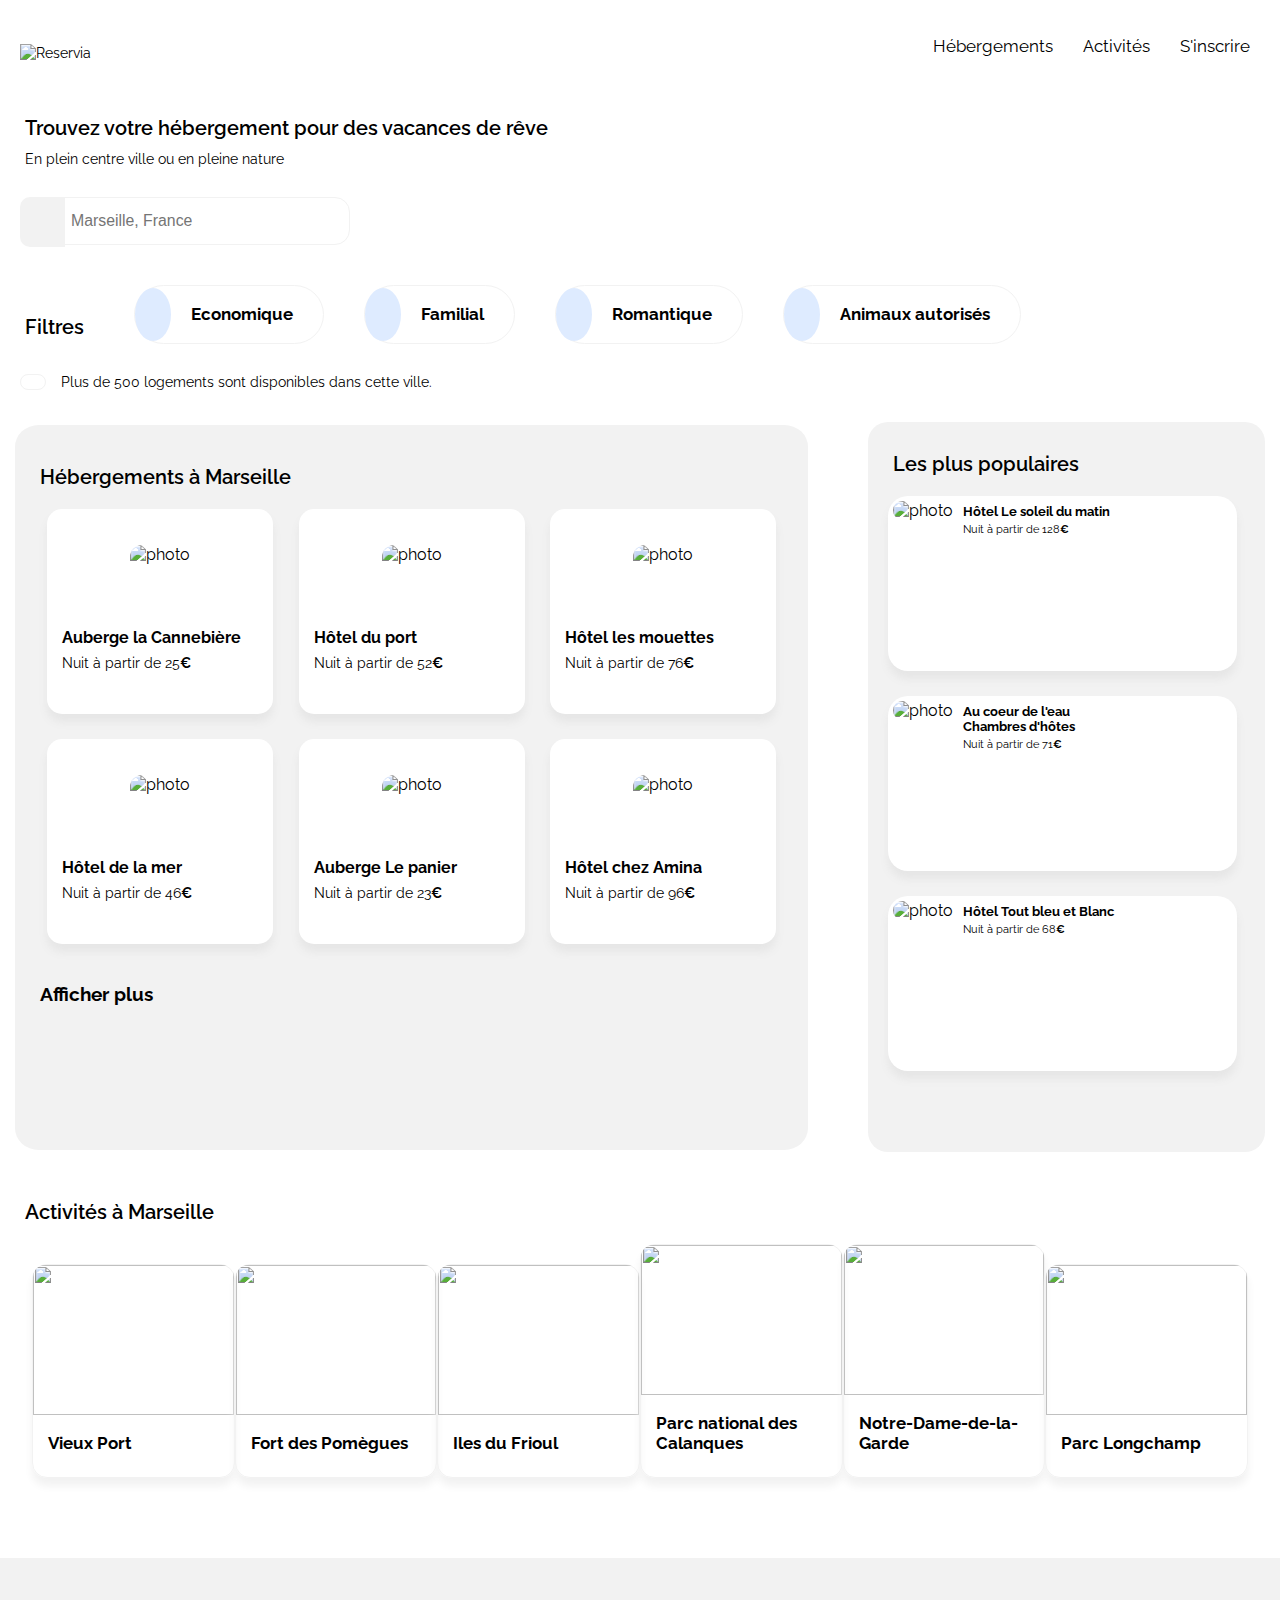
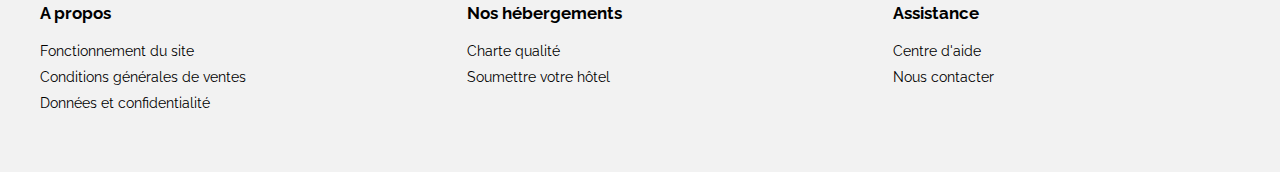
==== commit 1df870ad: "version tablette" ====
--- a/index.html
+++ b/index.html
@@ -13,10 +13,11 @@
         <div id="site-voyage">
         <header>
             <div id="en_tete">
+                <div class="reservia">
                 <img src="images/logo/Reservia.svg" alt="Reservia">
-            
                 <a href="#" class="sign-in-mobile">S'inscrire</a>
-
+                </div>
+                <div class="navigation">
                 <nav>
                     <ul>
                         <li><a href="#">Hébergements</a></li>
@@ -24,10 +25,12 @@
                         <li class="sign-in-tablet"><a href="#">S'inscrire</a></li>
                     </ul>
                 </nav>
-            </div>
-            
+                </div>
+            </div>
+            <div class="chapeau">
             <h1>Trouvez votre hébergement pour des vacances de rêve</h1>
-            <p class="retrait">En plein centre ville ou en pleine nature</p>
+            <p>En plein centre ville ou en pleine nature</p>
+            </div>
         
             <div class="champs_recherche">
                 <i class="fas fa-map-marker-alt champs_recherche-map-marker"></i>                
@@ -82,37 +85,49 @@
                 <div class="bulle_populaire">
                     <div class="photo"><a href="#"><img src="images/hebergements/4_small/emile-guillemot-Bj_rcSC5XfE-unsplash.jpg" alt="photo"></a></div>
                     <div class="infos_populaires">
+                        <div class="hotel-populaire">
                         <h2><a href="#">Hôtel Le soleil du matin</a></h2>
                         <p><a href="#">Nuit à partir de 128<strong>€</strong></a></p>
-                        <i class="fas fa-star"></i>
-                        <i class="fas fa-star"></i>
-                        <i class="fas fa-star"></i>
-                        <i class="fas fa-star"></i>
-                        <i class="fas fa-star"></i>
+                        </div>
+                        <div class="icone-etoile">
+                        <i class="fas fa-star"></i>
+                        <i class="fas fa-star"></i>
+                        <i class="fas fa-star"></i>
+                        <i class="fas fa-star"></i>
+                        <i class="fas fa-star"></i>
+                        </div>
                     </div>
                 </div>    
                 <div class="bulle_populaire">
                     <div class="photo"><a href="#"><img src="images/hebergements/4_small/aw-creative-VGs8z60yT2c-unsplash.jpg" alt="photo"></a></div>
                     <div class="infos_populaires">
+                        <div class="hotel-populaire">
                         <h2><a href="#">Au coeur de l'eau<br> Chambres d'hôtes</a></h2>
                         <p><a href="#">Nuit à partir de 71<strong>€</strong></a></p>
+                        </div>
+                        <div class="icone-etoile">
                         <i class="fas fa-star"></i>
                         <i class="fas fa-star"></i>
                         <i class="fas fa-star"></i>
                         <i class="fas fa-star" ></i>
                         <i class="fas fa-star etoile_grise"></i>
+                        </div>
                     </div>
                 </div>
                 <div class="bulle_populaire">
                     <div class="photo"><a href="#"><img src="images/hebergements/4_small/febrian-zakaria-sjvU0THccQA-unsplash.jpg" alt="photo"></a></div>
                     <div class="infos_populaires">
+                        <div class="hotel-populaire">
                         <h2><a href="#">Hôtel Tout bleu et Blanc</a></h2>
                         <p><a href="#">Nuit à partir de 68<strong>€</strong></a></p>
+                        </div>
+                        <div class="icone-etoile">
                         <i class="fas fa-star"></i>
                         <i class="fas fa-star"></i>
                         <i class="fas fa-star"></i>
                         <i class="fas fa-star"></i>
                         <i class="fas fa-star etoile_grise"></i>
+                        </div>
                     </div>
                 </div>
             </div>
--- a/style.css
+++ b/style.css
@@ -16,19 +16,36 @@
                                     /*    header     */
 
 body {
-    margin: auto;
     font-family: raleway;
     font-size: 0.9em;
+    margin: auto;
 }
 
 h1 {
     font-size: 1.4em;
     font-weight: 600;
+    margin: 30px 25px 20px;
+}
+
+h2 {
+    font-size: 1.2em;
+}
+
+.afficher {
+    margin-left: 25px;
+}
+
+.chapeau p {
+    margin-top: -10px;
     padding-left: 25px;
 }
 
-h2 {
-    font-size: 1.1em;
+.reservia {
+    display: flex;
+    justify-content: space-between;
+    align-items: center;
+    margin-left: 25px;
+    margin: 20px;
 }
 
 ul, a {
@@ -38,29 +55,8 @@
     font-size: 1.1em;
 }
 
-i {
+i, .sign-in-mobile {
     color: #0065FC;
-}
-
-#en_tete {
-    display: flex;
-    justify-content: space-between;
-    margin-top: 20px;
-    align-items: center;
-    margin-bottom: 30px;
-    padding-left: 25px;
-    padding-right: 25px;
-}
-
-#en_tete a {
-    color: #0065FC;
-    font-size: 1em;
-    font-weight: bold;
-}
-
-.retrait {
-    padding-left: 25px;
-    padding-bottom: 15px;
 }
 
 .sign-in-tablet {
@@ -71,16 +67,17 @@
     display: flex;
     justify-content: space-around;
     padding-left: 0;
+    margin-bottom: 30px;
 }
 
 nav a:hover {
     color: #0065FC;
-    border-top: 3px solid #0065FC;
-    padding-top: 30px;
+    border-bottom: 3px solid #0065FC;
+    padding-bottom: 25px;
 }
 
 a:hover {
-    color: green;
+    color: grey;
 }
 
 
@@ -114,6 +111,12 @@
     border-top-left-radius: 10px;
     border-bottom-left-radius: 10px;
     top: 0;
+}
+
+.fa-map-marker-alt:before, .fa-search:before {
+    position: absolute;
+    top: 15px;
+    left: 15px;
 }
 
 .champs_recherche-loupe {
@@ -131,7 +134,6 @@
     align-items: center;
     border-top-right-radius: 15px;
     border-bottom-right-radius: 15px;
-
 }
 
 .rechercher {
@@ -195,35 +197,38 @@
 
 #infos {
     display: flex;
-    align-items: flex-start;
-    margin-top: 20px;
-    padding-right: 10px;
+
+    align-items: center;
 }
 
 #infos i {
     padding: 7px 12px 7px 12px;
-    margin: 6px 10px 25px 25px;
+    margin-right: 15px;
+    margin-left: 20px;
     border: 1px solid #f2f2f2;
     border-radius: 50px;
 }
 
+#infos p {
+    margin-right: 30px;
+}
 
 
                                     /*    Aside    */
 
 aside {
     background-color: #f2f2f2;
-    height: 600px;
+    padding-bottom: 30px;
 }
 
 #les_plus_populaires {
     display: flex;
     justify-content: space-between;
     align-items: center;
-    width: 90%;
-}
-
-#les_plus_populaires i {
+}
+
+.fa-chart-line:before {
+    margin-right: 20px;
     color: black;
 }
 
@@ -240,28 +245,24 @@
     box-shadow: 0 8px 8px rgb(230,230,230);
 }
 
-.infos_populaires {
-    margin-left: 10px;
-}
-
 .bulle_populaire img {
     width: 150px;
-    height: 150px;;
+    height: 150px;
     object-fit: cover;
     object-position: bottom;
-}
-
-.infos_populaires i {
-    margin-top: 35px;
-    background-repeat: repeat-x 5;
-}
-
-.photo {
-    width: 150px;
-    height: 150px;
-    border: #f2f2f2;
-    border-radius: 15px 0 0 20px;
-    overflow: hidden;
+    border-radius: 12px 0 0 12px;
+}
+
+.infos_populaires {
+    display: flex;
+    flex-direction: column;
+    justify-content: space-between;
+    padding: 10px 15px;
+}
+
+.hotel-populaire h2, .hotel-populaire p {
+    margin-bottom: 4px;
+    margin-top: 3px;
 }
 
 .etoile_grise {
@@ -281,21 +282,19 @@
     height: 260px;
     background-color: white;
     width: 90%;
-    margin: 15px auto;
+    margin: auto;
+    margin-bottom: 25px;
     box-shadow: 0 8px 8px rgb(230,230,230);
     border-radius: 15px;
 }
 
-
 .photo_hebergement {
-    padding: 7px;
-    border-radius: 15px 15px 0 0;
-    overflow: hidden;
+    text-align: center;
 }
 
 .photo_hebergement img {
-    width: 100%;
-    height: 160px;
+    width: 95%;
+    height: 150px;
     border-radius: 12px 12px 0 0;
     object-fit: cover;
     object-position: bottom;
@@ -303,17 +302,13 @@
 
 .infos_hebergements {
     padding-left: 15px;
-    padding-bottom: 5px;
-}
-
-.infos_hebergements h2 {
-    margin-bottom: 0;
-}
-
-
-.afficher {
-    padding: 20px 0 25px 25px;
-}
+    margin-top: -25px;
+}
+
+.infos_hebergements h2, .infos_hebergements p {
+    margin: 7px 0;
+}
+
 
 
 
@@ -375,6 +370,7 @@
                                     /*   Tablet   */
 
 @media screen and (min-width: 768px) {
+    
     .sign-in-mobile {
         display: none;
     }
@@ -383,31 +379,53 @@
         display: initial;
     }
 
-    header {
-        /* width: 95%; */
-        margin: auto;
+    #en_tete {
+        display: flex;
+        justify-content: space-between;
+        align-items: center;
+        margin-top: 20px;
     }
 
     nav ul {
         display: flex;
         justify-content: flex-end;
         /* position: absolute; */
-        top: 20px;
-        right: 20px;
     }
 
     nav li {
         margin-right: 30px;
     }
 
+    nav a:hover {
+        border-top: 3px solid #0065FC;
+        padding-top: 30px;
+        border-bottom: none;
+    }
+
     .champs_recherche {
-        width: 30%;
+        width: 40%;
+    }
+
+    .champs_recherche-loupe {
+        width: 110px;
+    }
+
+    .fa-search:before {
+        display: none;
+    }
+    
+    .rechercher {
+        display: initial;
+        position: absolute;
+        top: 0px;
+        right: 10px;
+        color: white;
+        font-weight: 600;
     }
 
     .filtre {
         display: flex;
     }
-
 
 
                                         /*  aside tablette */
@@ -416,20 +434,39 @@
     aside {
         width: 95%;
         margin: auto;
-        height: auto;
         border-radius: 20px;
     }
 
-
-    #wrapper_populaire {
+    .wrapper_populaire {
         display: flex;
         flex-direction: row;
-        padding-left: 10px;
+        justify-content: space-evenly;
+        width: 95%;
+        margin: auto;
     }
 
     .bulle_populaire {
         width: 30%;
-        justify-content: flex-start;
+        height: 110px;
+        margin-left: 10px;
+        margin-right: 10px;
+    }
+
+    .bulle_populaire img {
+        width: 90px;
+        height: 110px;
+    }
+
+    .infos_populaires {
+        padding: 0 0 5px 10px;
+    }
+
+    .infos_populaires h2, .icone-etoile {
+        font-size: 0.8em;
+    }
+
+    .infos_populaires p {
+        font-size: 0.7em;
     }
 
 
@@ -438,12 +475,15 @@
     #hebergement_marseille {
         background-color: #f2f2f2;
         width: 95%;
-        margin: auto;
-        height: auto;
-        border-radius: 3%;;
-    }
+        margin: 20px auto;
+        padding-top: 10px;
+        padding-bottom: 15px;
+        border-radius: 3%;
+    }
+    
     .wrapper_hebergement {
         display: flex;
+        flex-direction: row;
         flex-wrap: wrap;
         width: 95%;
         margin: auto;
@@ -451,7 +491,21 @@
 
     .bulle_hebergement {
         width: 30%;
-        justify-content: space-evenly;
+        height: 205px;
+    }
+
+    .bulle_hebergement img {
+        width: 200px;
+        height: 120px;
+        object-fit: cover;
+    }
+
+    .infos_hebergements {
+        padding-top: 10px;
+    }
+
+    .infos_hebergements h2, .etoile {
+        font-size: 1em;
     }
 
 
@@ -463,26 +517,30 @@
         margin: auto;
     }
 
-    footer {
-        display: flex;
-    }
-
     .rubrique {
         width: 33%;
     }
-}
+
+
+
+                                    /*   footer tablette   */
+
+    
+    footer {
+        display: flex;
+    }
+
+    footer li {
+        font-size: 0.8em;
+    }     
+        
+}                           
 
 
                                     /* Desktop */
 
 @media screen and (min-width: 1024px) {
 
-    #site-voyage {
-        width: 95%;
-        max-width: 1200px;
-        margin-left: auto;
-        margin-right: auto;
-    }
 
     .champs_recherche {
         width: 25%;
@@ -544,16 +602,6 @@
         height: 175px;
     }
 
-    .bulle_populaire img {
-        width: 250px;
-        height: 175px;
-        object-fit: cover;
-    }
-
-    .photo {
-        height: 175px;
-        width: 200px;
-    }
 
     .infos_populaires {
         padding-left: 10px;
@@ -604,9 +652,6 @@
         grid-area: bulle6;
    }
 
-   .photo_activite img {
-       /* height: 100%; */
-   }
     
 
     /* .bulle_activite_1 {
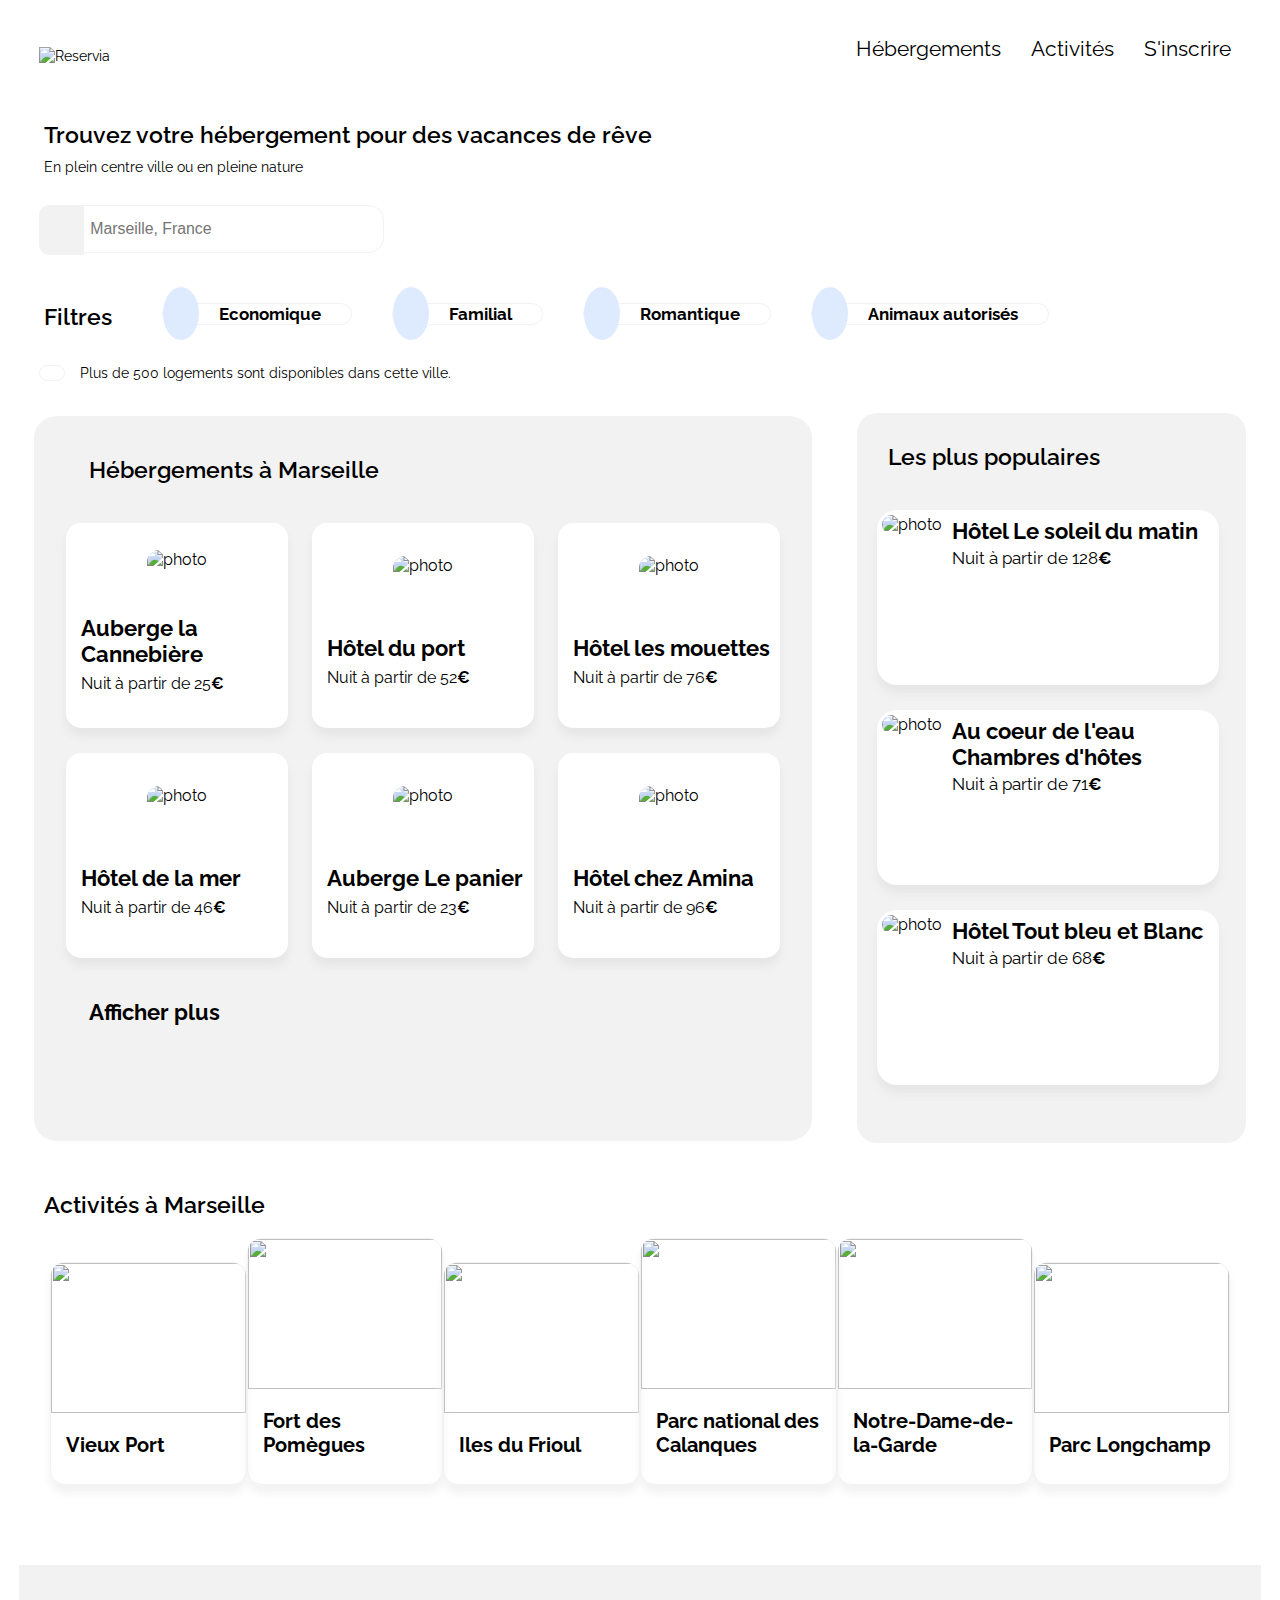
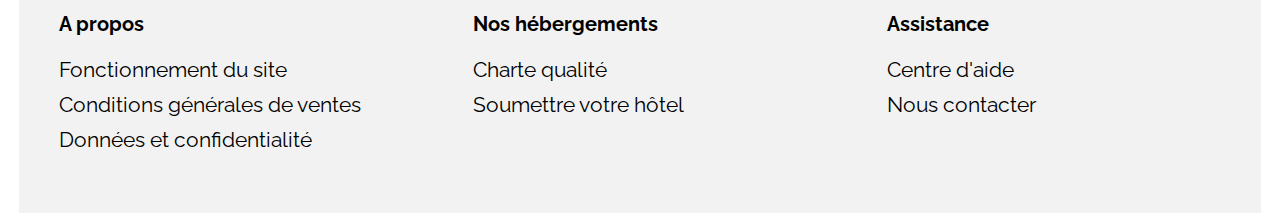
==== commit 3a094e0f: "Desktop header footer" ====
--- a/index.html
+++ b/index.html
@@ -47,7 +47,7 @@
             </div>
         </header>
         <div class="filtre">
-            <h1 class="titre-h1-retrait-gauche">Filtres</h1>
+            <h1 class="h1-filtres">Filtres</h1>
             <div id="filtres_icones">
                 <div class="bulle_filtre">
                 <div class="icone"><i class="fas fa-money-bill-wave"></i></div>
--- a/style.css
+++ b/style.css
@@ -425,6 +425,11 @@
 
     .filtre {
         display: flex;
+        align-items: flex-start;
+    }
+
+    .h1-filtres {
+        margin-top: 15px;
     }
 
 
@@ -443,6 +448,14 @@
         justify-content: space-evenly;
         width: 95%;
         margin: auto;
+    }
+
+    .fa-chart-line::before {
+        margin-right: 35px;
+    }
+
+    .main-section h1, .afficher {
+        padding-left: 6px;
     }
 
     .bulle_populaire {
@@ -542,8 +555,33 @@
 @media screen and (min-width: 1024px) {
 
 
+    #site-voyage {
+        width: 97%;
+        margin: auto;
+    }
+
+    .reservia img {
+         width: 150px;
+   }
+
+    h1 {
+        font-size: 1.6em;
+    }
+
+    h2 , footer h2, .main-section h2 {
+        font-size: 1.4em;
+    }
+
+    .main-section p, .etoile, .icone-etoile {
+        font-size: 1.1em;
+    }
+
+    li, footer li {
+        font-size: 1.2em;
+    }
+
     .champs_recherche {
-        width: 25%;
+        width: 27%;
         margin-bottom: 40px;
         /* padding-left: 25px; */
     }
@@ -552,12 +590,24 @@
         display: none;
     }
 
+    .champs_recherche-loupe {
+        width: 145px;
+    }
+
     .rechercher {
         display: initial;
+        top: -2px;
+        right: 20px;
+        font-size: 1.2em;
+    }
+
+    .filtre {
+        display: flex;
+        align-items: center;
     }
 
     .bulle_filtre {
-        margin-right: 40px;;
+        margin-right: 40px;
     }
 
     .bulle_filtre a {
@@ -567,19 +617,36 @@
         padding-right: 30px;
     }
 
+    .h1-filtres {
+        margin-top: 10px;
+    }
+
+
+                                        /*   main section   */
+
     .main-section {
         display: flex;
         flex-direction: row;
         width: auto;
+        margin: auto;
         margin-bottom: 30px;
         flex-direction: row-reverse;
     }
+
+    .main-section h1 {
+        padding-bottom: 20px;
+    }
+
 
     #hebergement_marseille {
         flex: 2;
         height: 700px;
         margin-left: 15px;
-        margin-right: 30px;
+        margin-right: 15px;
+    }
+
+    #hebergement_marseille h1, .afficher {
+        padding-left: 30px;
     }
 
     .wrapper_populaire {
@@ -608,6 +675,7 @@
         justify-content: space-between;    
     }
 
+    
     #afficher_plus {
         padding-top: 0px;
     }
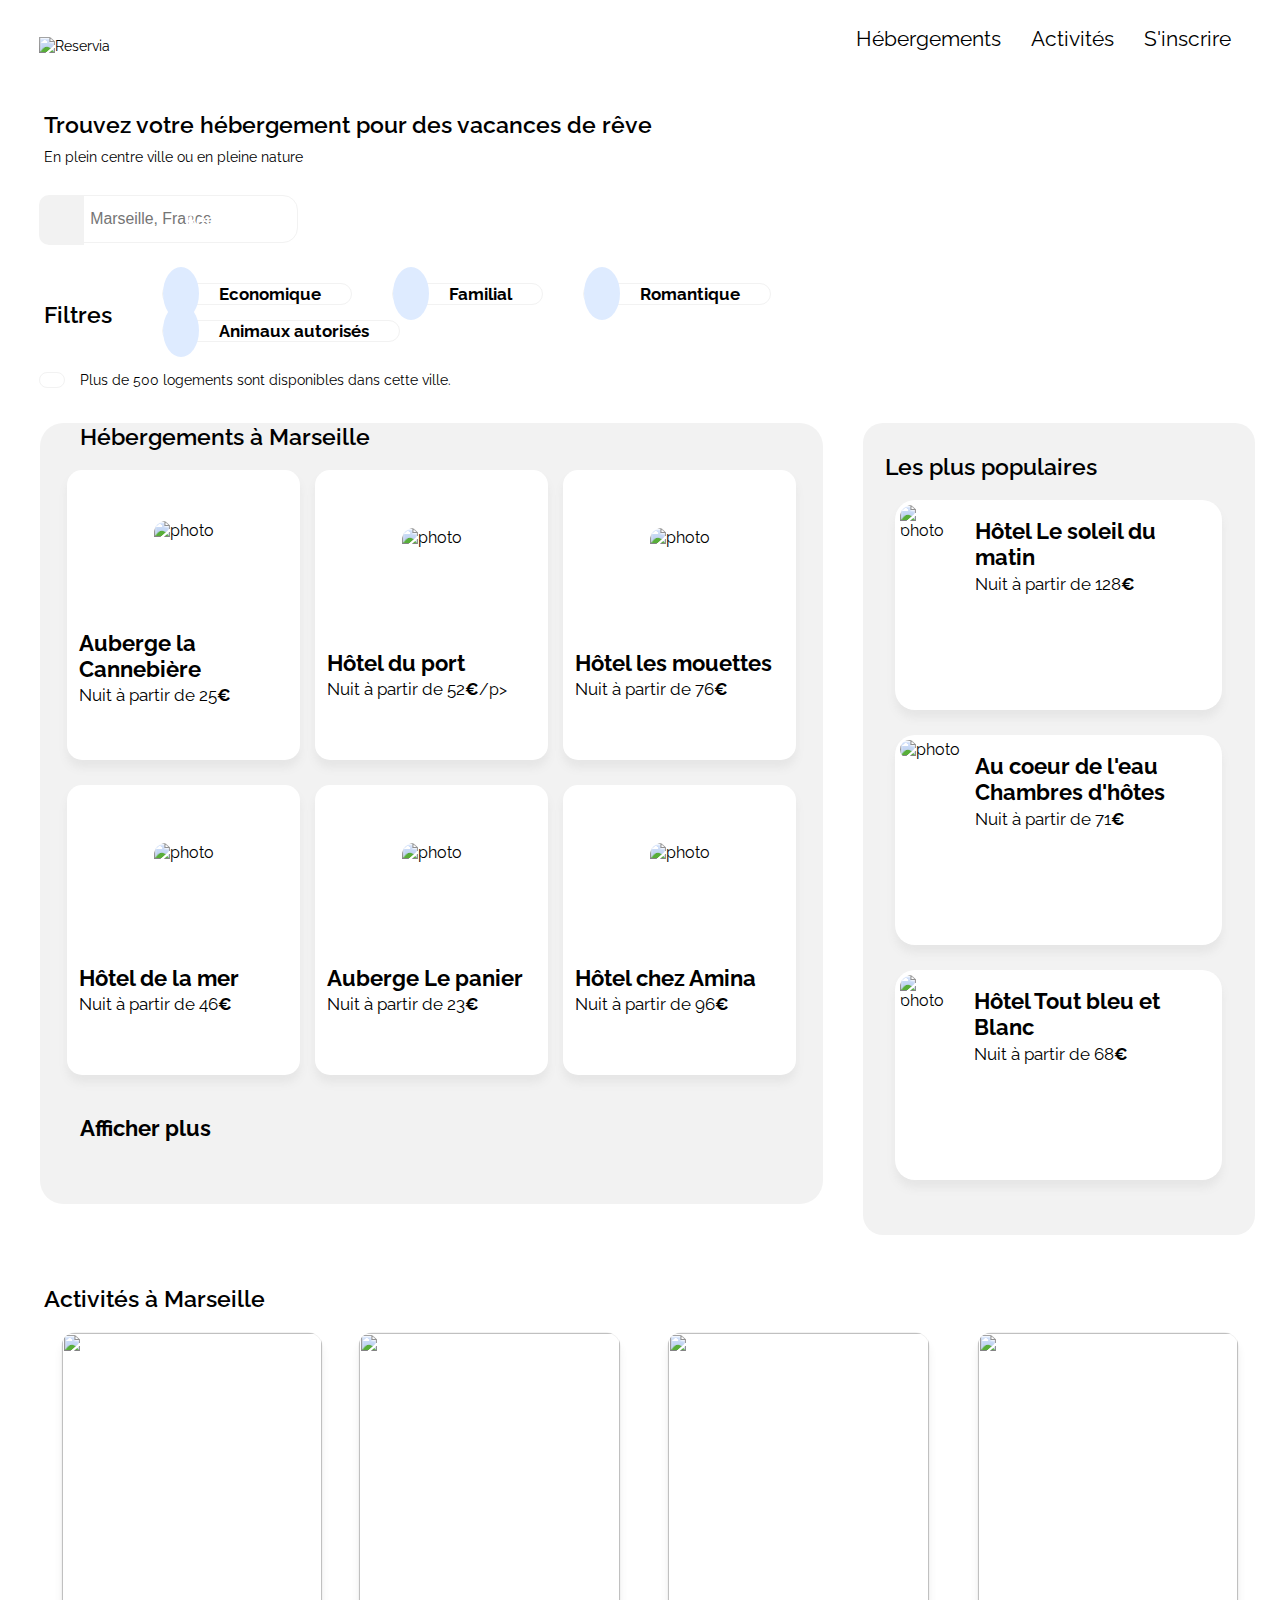
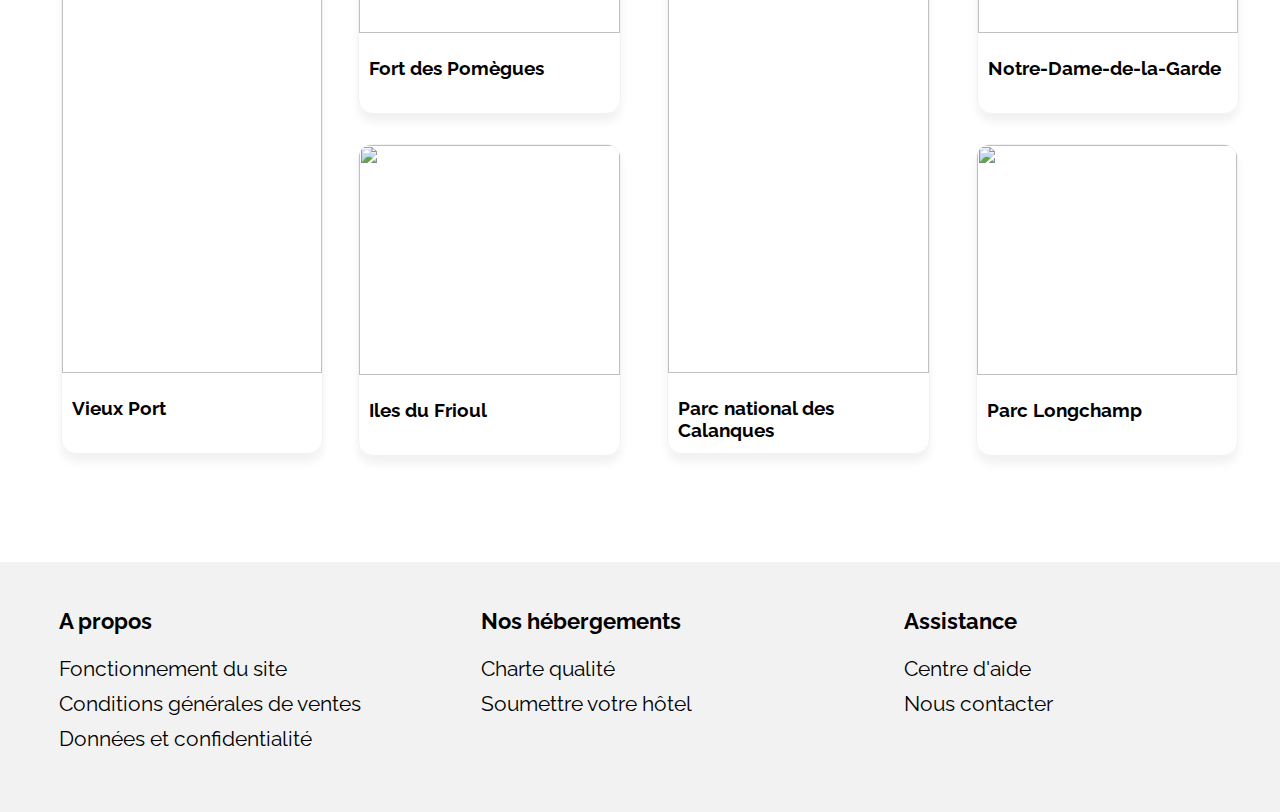
==== commit 1887b7d8: "Projet 2 responsive terminé" ====
--- a/index.html
+++ b/index.html
@@ -142,7 +142,7 @@
                     </div>
                     <div class="infos_hebergements">
                         <h2><a href="#">Auberge la Cannebière</a></h2>
-                        <p>Nuit à partir de 25<strong>€</strong></p>
+                        <p><a href="#">Nuit à partir de 25<strong>€</strong></a></p>
                         <div class="etoile">
                             <i class="fas fa-star"></i>
                             <i class="fas fa-star"></i>
@@ -158,7 +158,7 @@
                     </div>
                     <div class="infos_hebergements">
                         <h2><a href="#">Hôtel du port</a></h2>
-                        <p>Nuit à partir de 52<strong>€</strong></p>
+                        <p><a href="#">Nuit à partir de 52<strong>€</strong></a>/p>
                         <div class="etoile">
                             <i class="fas fa-star"></i>
                             <i class="fas fa-star"></i>
@@ -174,7 +174,7 @@
                     </div>
                     <div class="infos_hebergements">
                         <h2><a href="#">Hôtel les mouettes</a></h2>
-                        <p>Nuit à partir de 76<strong>€</strong></p>
+                        <p><a href="#">Nuit à partir de 76<strong>€</strong></a></p>
                         <div class="etoile">
                             <i class="fas fa-star"></i>
                             <i class="fas fa-star"></i>
@@ -190,7 +190,7 @@
                     </div>
                     <div class="infos_hebergements">
                         <h2><a href="#">Hôtel de la mer</a></h2>
-                        <p>Nuit à partir de 46<strong>€</strong></p>
+                        <p><a href="#">Nuit à partir de 46<strong>€</strong></a></p>
                         <div class="etoile">
                             <i class="fas fa-star"></i>
                             <i class="fas fa-star"></i>
@@ -206,7 +206,7 @@
                     </div>
                     <div class="infos_hebergements">
                         <h2><a href="#">Auberge Le panier</a></h2>
-                        <p>Nuit à partir de 23<strong>€</strong></p>
+                        <p><a href="#">Nuit à partir de 23<strong>€</strong></a></p>
                         <div class="etoile">
                             <i class="fas fa-star"></i>
                             <i class="fas fa-star"></i>
@@ -222,7 +222,7 @@
                     </div>
                     <div class="infos_hebergements">
                         <h2><a href="#">Hôtel chez Amina</a></h2>
-                        <p>Nuit à partir de 96<strong>€</strong></p>
+                        <p><a href="#">Nuit à partir de 96<strong>€</strong></a></p>
                         <div class="etoile">
                             <i class="fas fa-star"></i>
                             <i class="fas fa-star"></i>
@@ -244,44 +244,44 @@
                     <div class="photo_activite">
                         <a href="#"><img src="images/activites/4_small/reno-laithienne-QUgJhdY5Fyk-unsplash.jpg"></a>
                     </div>
-                    <div class="lieux"><h2>Vieux Port</h2></div>
+                    <div class="lieux"><h2><a href="#">Vieux Port</a></h2></div>
                 </div>
                 <div class="bulle_activite_2">
                     <div class="photo_activite">
                         <a href="#"><img src="images/activites/4_small/paul-hermann-QFTrLdQIRhI-unsplash.jpg"></a>
                     </div>
-                    <div class="lieux"><h2>Fort des Pomègues</h2></div>
+                    <div class="lieux"><h2><a href="#">Fort des Pomègues</a></h2></div>
                 </div>
                 <div class="bulle_activite_3">
                     <div class="photo_activite">
                         <a href="#"><img src="images/activites/4_small/kevin-hikari-rV_Qd1l-VXg-unsplash.jpg"></a>
                     </div>
-                    <div class="lieux"><h2>Iles du Frioul</h2></div>
+                    <div class="lieux"><h2><a href="#">Iles du Frioul</a></h2></div>
                 </div>
                 <div class="bulle_activite_4">
                     <div class="photo_activite">
                         <a href="#"><img src="images/activites/4_small/kilyan-sockalingum-NR8-cBCN3aI-unsplash.jpg"></a>
                     </div>
-                    <div class="lieux"><h2>Parc national des Calanques</h2></div>
+                    <div class="lieux"><h2><a href="#">Parc national des Calanques</a></h2></div>
                 </div>
                 <div class="bulle_activite_5">
                     <div class="photo_activite">
                         <a href="#"><img src="images/activites/4_small/florian-wehde-xW9e8gdotxI-unsplash.jpg"></a>
                     </div>
-                    <div class="lieux"><h2>Notre-Dame-de-la-Garde</h2></div>
+                    <div class="lieux"><h2><a href="#">Notre-Dame-de-la-Garde</a></h2></div>
                 </div>
                 <div class="bulle_activite_6">
                     <div class="photo_activite">
                         <a href="#"><img src="images/activites/4_small/lena-paulin-wH2-EJoDcV0-unsplash.jpg"></a>
                     </div>
-                    <div class="lieux"><h2>Parc Longchamp</h2></div>
+                    <div class="lieux"><h2><a href="#">Parc Longchamp</a></h2></div>
                 </div>
             </div>
         </section>
 
         <footer>
             <div class="rubrique">
-            <h2>A propos</h2>
+            <h2><a href="#">A propos</a></h2>
             <ul>
                 <li><a href="#">Fonctionnement du site</a></li>
                 <li><a href="#">Conditions générales de ventes</a></li>
@@ -289,14 +289,14 @@
             </ul>
             </div>
             <div class="rubrique">
-                <h2>Nos hébergements</h2>
+                <h2><a href="#">Nos hébergements</a></h2>
                 <ul>
                     <li><a href="#">Charte qualité</a></li>
                     <li><a href="#">Soumettre votre hôtel</a></li>
                 </ul>
             </div>
             <div class="rubrique">
-                <h2>Assistance</h2>
+                <h2><a href="#">Assistance</a></h2>
                 <ul>
                     <li><a href="#">Centre d'aide</a></li>
                     <li><a href="#">Nous contacter</a></li>
--- a/style.css
+++ b/style.css
@@ -19,6 +19,10 @@
     font-family: raleway;
     font-size: 0.9em;
     margin: auto;
+}
+
+.toto {
+    margin: 20px;
 }
 
 h1 {
@@ -197,8 +201,8 @@
 
 #infos {
     display: flex;
-
     align-items: center;
+    margin-bottom: 20px;;
 }
 
 #infos i {
@@ -315,7 +319,7 @@
                                     /*    Section Activites    */
 
 #activites_marseille {
-    margin-bottom: 50px;
+    margin-bottom: 30px;
 }
 
 .bulle_activite_1, .bulle_activite_2, .bulle_activite_3, .bulle_activite_4, .bulle_activite_5, .bulle_activite_6 {
@@ -337,7 +341,7 @@
 
 
 .lieux {
-    padding-left: 15px;
+    padding-left: 10px;
     padding-bottom: 10px;
 }
 
@@ -383,7 +387,7 @@
         display: flex;
         justify-content: space-between;
         align-items: center;
-        margin-top: 20px;
+        margin-top: 10px;
     }
 
     nav ul {
@@ -436,6 +440,11 @@
                                         /*  aside tablette */
 
 
+    .main-section {
+        display: flex;
+        flex-direction: column-reverse;
+    }
+
     aside {
         width: 95%;
         margin: auto;
@@ -454,10 +463,6 @@
         margin-right: 35px;
     }
 
-    .main-section h1, .afficher {
-        padding-left: 6px;
-    }
-
     .bulle_populaire {
         width: 30%;
         height: 110px;
@@ -488,9 +493,9 @@
     #hebergement_marseille {
         background-color: #f2f2f2;
         width: 95%;
-        margin: 20px auto;
-        padding-top: 10px;
-        padding-bottom: 15px;
+        margin: auto;
+        margin-bottom: 25px;
+        padding-bottom: 20px;
         border-radius: 3%;
     }
     
@@ -504,12 +509,14 @@
 
     .bulle_hebergement {
         width: 30%;
-        height: 205px;
+        height: 220px;
+        padding: 5px;
     }
 
     .bulle_hebergement img {
-        width: 200px;
-        height: 120px;
+        width: 100%;
+        height: 130px;
+        margin-top: -10px;
         object-fit: cover;
     }
 
@@ -526,10 +533,90 @@
 
     .wrapper_activite {
         display: flex;
-        width: 95%;
-        margin: auto;
-    }
-
+        flex-wrap: wrap;
+        flex-direction: column;
+        height: 350px;
+        width: 97%;
+        margin: auto;
+    }
+
+    .bulle_activite_1 {
+        width: 22%;
+        height: 320px;
+        margin-top: 0;
+        margin-right: 18px;
+    }
+    .bulle_activite_1 .photo_activite img {
+        height: 270px;
+    }
+ 
+    .bulle_activite_2 {
+         width: 22%;
+         height: 170px;
+         margin-top: 0;
+         margin-left: 9px;
+         margin-right: 9px;
+         margin-bottom: 30px;
+     }
+ 
+     .bulle_activite_2 .photo_activite img {
+         height: 120px;
+     }
+ 
+ 
+     .bulle_activite_3 {
+         width: 22%;
+         height: 120px;
+         margin-top: 0;   
+         margin-left: 9px;
+         margin-right: 9px;
+     }
+ 
+     .bulle_activite_3 .photo_activite img {
+         height: 70px;
+     }
+ 
+ 
+     .bulle_activite_4 {
+         width: 22%;
+         height: 320px;
+         margin-top: 0;   
+         margin-left: 9px;
+         margin-right: 9px;
+     }
+ 
+     .bulle_activite_4 .photo_activite img {
+         height: 270px;
+         margin-bottom: -8px;
+     }
+ 
+     .bulle_activite_5 {
+         width: 22%;
+         height: 170px; 
+         margin-top: 0;  
+         margin-left: 9px;
+         margin-bottom: 30px;
+     }
+ 
+     .bulle_activite_5 .photo_activite img {
+         height: 120px;
+     }
+ 
+     .bulle_activite_6 {
+         width: 22%;
+         height: 120px; 
+         margin-top: 0; 
+         margin-left: 9px; 
+     }
+ 
+     .bulle_activite_6 .photo_activite img {
+         height: 70px;
+     }
+
+     #activites_marseille h2 {
+         font-size: 1em;
+     }
+ 
     .rubrique {
         width: 33%;
     }
@@ -547,12 +634,211 @@
         font-size: 0.8em;
     }     
         
-}                           
-
-
-                                    /* Desktop */
+}       
+
+
+                                    /*   Desktop   */
 
 @media screen and (min-width: 1024px) {
+
+    #site-voyage {
+        width: 98%;
+        margin: auto;
+    }
+
+    #en_tete {
+        margin-top: 10px;
+    }
+
+    .champs_recherche {
+        width: 32%;
+    }
+
+    .filtre {
+        width: 85%;
+    }
+
+                                    /*   main section   */
+
+    .main-section {
+        display: flex;
+        height: auto;
+        flex-direction: row-reverse;
+        justify-content: center;
+        align-items: flex-start;
+        width: 95%;
+        margin: auto;
+    }                               
+
+    #hebergement_marseille {
+        flex: 2;
+        width: 90%;
+        height: auto;
+        margin-top: 0;
+        margin-right: 15px;
+        padding-bottom: 8px;
+    }
+
+    #hebergement_marseille h1, .afficher {
+        width: 90%;
+        margin: 0px auto 20px;
+    }
+
+    #hebergement_marseille h1 {
+        margin-top: 30px;
+    }
+
+    .bulle_hebergement {
+        width: 28%;
+        height: 155px;
+        padding: 5px;
+     }
+
+    .bulle_hebergement img {
+        width: 100%;
+        height: 90px;    
+        margin-top: -5px;    
+    }
+
+    .infos_hebergements {
+        padding-left: 7px;
+    }
+    
+    .infos_hebergements h2 {
+        font-size: 0.9em;
+        margin-top: 12px;
+        margin-bottom: 0px;
+    }
+
+
+    .infos_hebergements p, .etoile {
+        font-size: 0.8em;
+        margin-top: 3px;
+        margin-bottom: 3px;
+    }
+
+    .afficher {
+        margin-top: 20px;
+    }
+
+    aside {
+        flex: 1;
+        margin-left: 15px;
+        margin-top: 0;
+        height: auto;
+    }
+
+    .wrapper_populaire {
+        flex-direction: column;
+        width: 90%;
+        margin: auto;
+    }
+
+    .bulle_populaire {
+        width: 90%;
+        margin: auto;
+        height: 110px;
+        margin-bottom: 20px;
+    }
+
+    .bulle_populaire img {
+        width: 100px;
+        height: 110px;
+    }
+
+    .infos_populaires h2, .icone-etoile {
+        font-size: 0.9em;
+    }
+
+    .infos_populaires p {
+        font-size: 0.8em;
+    }
+
+                                    /*   Activite desktop   */
+                                    
+
+    .wrapper_activite {
+        width: 100%;
+        margin: auto;
+    }                          
+           
+    .bulle_activite_1 {
+        width: 21%;
+        margin-right: 30px;
+    }
+
+    .bulle_activite_2 {
+        width: 21%;
+         height: 160px;
+         margin-left: 9px;
+     }
+ 
+     .bulle_activite_2 .photo_activite img {
+         height: 110px;
+     }
+ 
+ 
+     .bulle_activite_3 {
+        width: 21%;
+         height: 130px;
+         margin-left: 9px;
+     }
+ 
+     .bulle_activite_3 .photo_activite img {
+         height: 80px;
+     }
+
+     .bulle_activite_4 {
+        width: 21%;
+        height: 320px;
+    }
+
+    .bulle_activite_4 .photo_activite img {
+        height: 270px;
+        margin-bottom: 0px;
+    }
+
+     .bulle_activite_5 {
+        width: 21%;
+        height: 160px;
+    }
+
+    .bulle_activite_5 .photo_activite img {
+        height: 110px;
+    }
+
+
+    .bulle_activite_6 {
+        width: 21%;
+        height: 130px;
+    }
+
+    .bulle_activite_6 .photo_activite img {
+        height: 80px;
+    }
+ 
+                                    /*   footer desktop   */
+
+    footer {
+        margin-left: -10px;
+    }         
+    
+    footer h2 {
+        font-size: 1.2em;
+    }
+    footer li {
+        font-size: 0.9em;
+    }
+                                
+                                
+
+    
+}
+
+
+                                    /* Large Desktop */
+
+@media screen and (min-width: 1280px) {
 
 
     #site-voyage {
@@ -581,7 +867,7 @@
     }
 
     .champs_recherche {
-        width: 27%;
+        width: 20%;
         margin-bottom: 40px;
         /* padding-left: 25px; */
     }
@@ -622,103 +908,181 @@
     }
 
 
-                                        /*   main section   */
+                                        /*   main section  large desktop  */
 
     .main-section {
         display: flex;
         flex-direction: row;
-        width: auto;
-        margin: auto;
-        margin-bottom: 30px;
+        width: 99%;
+        height: auto;
         flex-direction: row-reverse;
+        justify-content: center;
+        align-items: flex-start;
+        margin: auto;
+        margin-bottom: 50px;
     }
 
     .main-section h1 {
-        padding-bottom: 20px;
+        margin-left: 0px;
     }
 
 
     #hebergement_marseille {
         flex: 2;
-        height: 700px;
+        height: auto;
+        margin-top: 0;
         margin-left: 15px;
-        margin-right: 15px;
+        margin-right: 20px;
     }
 
     #hebergement_marseille h1, .afficher {
-        padding-left: 30px;
-    }
-
+        width: 90%;
+        margin: 0px auto 20px;
+    }
+
+    .wrapper_hebergement {
+        width: 95%
+    }
+
+    .bulle_hebergement {
+        width: 30%;
+        height: 280px;
+    }
+    .bulle_hebergement img {
+        width: 96%;
+        height: 160px;
+        margin-top: -5px;
+    }
     .wrapper_populaire {
         display: flex;
         flex-direction: column;
         justify-content: flex-start;
-        height: 600px;
+        width: 90%;
     }
 
     aside {
         flex: 1;
-        height: 700px;
-        margin-left: 30px;
-        margin-right: 15px;
+        height: auto;
+        margin-left: 20px;
+    }
+
+    #les_plus_populaires {
+        width: 90%;
+        margin: auto;
+        padding-left: 5px;
     }
 
     .bulle_populaire {
         margin-bottom: 25px;
         width: 90%;
-        height: 175px;
+        height: 200px;
+    }
+
+    .bulle_populaire img {
+        width: 220px;
+        height: 200px;
     }
 
 
     .infos_populaires {
-        padding-left: 10px;
+        padding: 10px 0 10px 15px;
         justify-content: space-between;    
     }
 
     
-    #afficher_plus {
-        padding-top: 0px;
-    }
+    .afficher {
+        padding-top: 15px;
+        padding-bottom: 35px;
+    }
+
+
+                                        /*   Activite large desktop   */
+
+
 
     .wrapper_activite {
-        display: flex;
-        /* grid-template-columns: auto auto auto auto; */
-        /* grid-template-columns: repeat(4, 300px);
-        grid-template-rows: 240px 70px 30px 100px 50px 50px; */
-        /* grid-gap: 30px; */
-        /* width: auto; */
-        /* margin-left: 30px; 
-        margin-right: 30px; */
-        /* margin-top: 30px; */
-        /* grid-template-areas: 
-            "bulle1 bulle2 bulle4 bulle5"
-            "bulle1 bulle2 bulle4 bulle5"
-            "bulle1 bulle2 bulle4 bulle6"
-            "bulle1 bulle3 bulle4 bulle6"
-            ; */
+        height: 800px;
+        width: 100%;
+        margin-left: 15px;
+        margin-right: 20px;
+    }
+
+    #activites_marseille h2 {
+        font-size: 1.2em;
+    }
+
+   .bulle_activite_1 {
+       height: 720px;
+       margin-top: 0px;
+       margin-right: 25px;
    }
 
-   .bulle_activite_1 {
-       grid-area: bulle1;
-       /* height: 100%; */
+   .bulle_activite_1 .photo_activite img {
+       height: 640px;
+       margin-bottom: 10px;
    }
 
    .bulle_activite_2 {
-        grid-area: bulle2;
-   }
-   .bulle_activite_3 {
-        grid-area: bulle3;
-   }
-   .bulle_activite_4 {
-        grid-area: bulle4;
-        /* height: 100%; */
-   }
-   .bulle_activite_5 {
-        grid-area: bulle5;
-   }
-   .bulle_activite_6 {
-        grid-area: bulle6;
-   }
+        height: 380px;
+        margin-top: 0;
+        margin-left: 10px;
+        margin-right: 10px;
+        margin-bottom: 30px;
+    }
+
+    .bulle_activite_2 .photo_activite img {
+        height: 300px;
+        margin-bottom: 10px;
+    }
+
+
+    .bulle_activite_3 {
+        height: 310px;
+        margin-top: 0; 
+        margin-left: 10px;
+        margin-right: 10px;  
+    }
+ 
+    .bulle_activite_3 .photo_activite img {
+        height: 230px;
+        margin-bottom: 10px;
+    }
+
+
+    .bulle_activite_4 {
+        height: 720px;
+        margin-top: 0;
+        margin-left: 10px;
+        margin-right: 10px;   
+    }
+ 
+    .bulle_activite_4 .photo_activite img {
+        height: 640px;
+        margin-bottom: 10px;
+    }
+
+    .bulle_activite_5 {
+        height: 380px; 
+        margin-top: 0;  
+        margin-left: 10px;
+        margin-right: 10px;
+        margin-bottom: 30px;
+    }
+ 
+    .bulle_activite_5 .photo_activite img {
+        height: 300px;
+        margin-bottom: 10px;
+    }
+
+    .bulle_activite_6 {
+        height: 310px; 
+        margin-top: 0;  
+    }
+ 
+    .bulle_activite_6 .photo_activite img {
+        height: 230px;
+        margin-bottom: 10px;
+    }
 
     
 
@@ -752,12 +1116,16 @@
         box-shadow: 0 8px 8px 0 #f2f2f2;
     }
 
-
-
-
-
-
-
-
-
-}
+footer {
+    margin-left: -30px;
+    margin-right: -25px;    
+    padding-left: 30px;
+}
+
+
+
+
+
+
+
+}
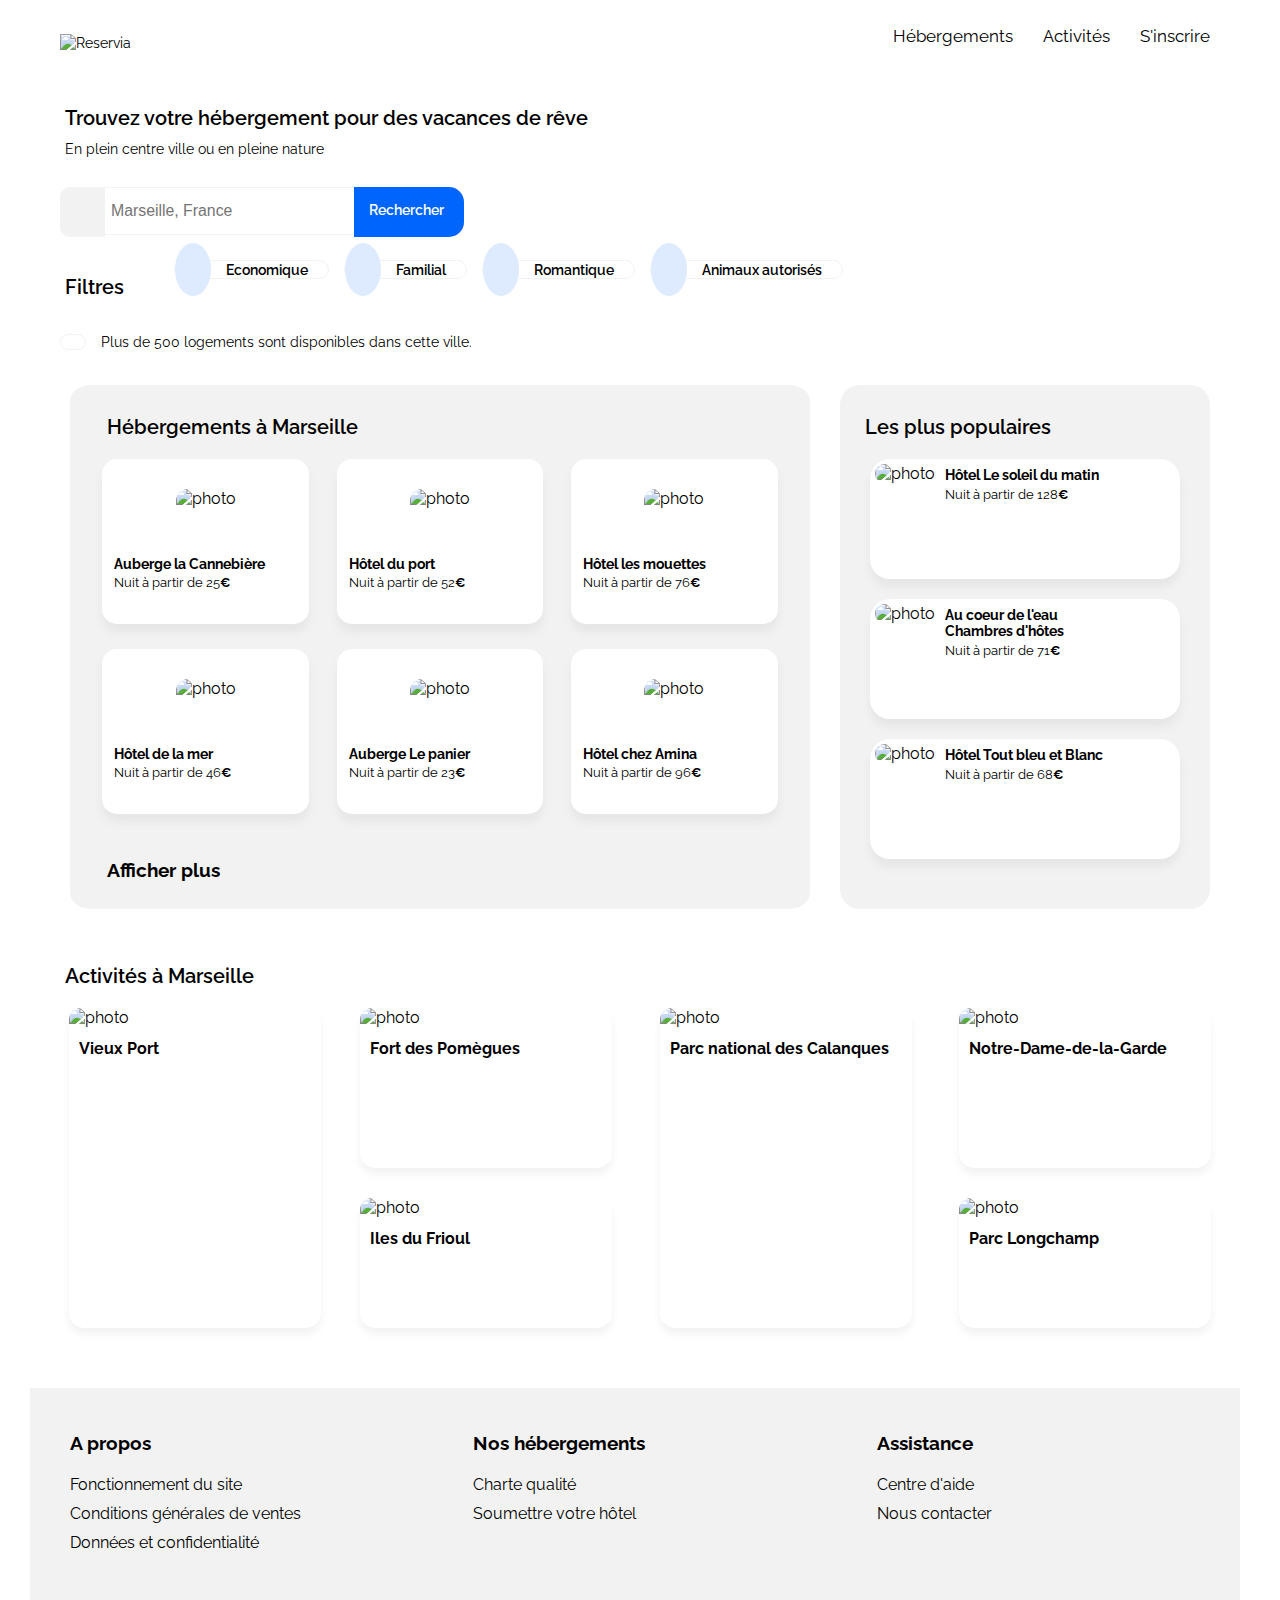
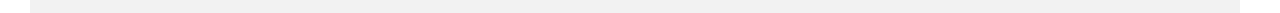
==== commit 85b2f92f: "Reservia website responsive" ====
--- a/index.html
+++ b/index.html
@@ -1,8 +1,8 @@
 <!DOCTYPE html>
-<html>
+<html lang="fr">
     <head>
         <meta charset="utf-8">
-        <meta name="viewport" content="width=device-width", initial-scale=1.0">
+        <meta name="viewport" content="width=device-width, initial-scale=1">
         <title>Reservia</title>
         <link rel="stylesheet" href="style.css">
         <link rel="preconnect" href="https://fonts.gstatic.com"> 
@@ -20,8 +20,8 @@
                 <div class="navigation">
                 <nav>
                     <ul>
-                        <li><a href="#">Hébergements</a></li>
-                        <li><a href="#">Activités</a></li>
+                        <li><a href="#hebergements">Hébergements</a></li>
+                        <li><a href="#activites">Activités</a></li>
                         <li class="sign-in-tablet"><a href="#">S'inscrire</a></li>
                     </ul>
                 </nav>
@@ -34,7 +34,7 @@
         
             <div class="champs_recherche">
                 <i class="fas fa-map-marker-alt champs_recherche-map-marker"></i>                
-                <form method="post" action="traitement php">
+                <form method="post">
                     <!-- <p> -->
                         <label for="search"></label>
                         <input type="search" name="search" id="search" placeholder="Marseille, France">
@@ -134,7 +134,7 @@
         </aside>
 
         <section id="hebergement_marseille">
-            <h1>Hébergements à Marseille</h1>
+            <h1 id="hebergements">Hébergements à Marseille</h1>
             <div class="wrapper_hebergement">
                 <div class="bulle_hebergement">
                     <div class="photo_hebergement">
@@ -158,7 +158,7 @@
                     </div>
                     <div class="infos_hebergements">
                         <h2><a href="#">Hôtel du port</a></h2>
-                        <p><a href="#">Nuit à partir de 52<strong>€</strong></a>/p>
+                        <p><a href="#">Nuit à partir de 52<strong>€</strong></a></p>
                         <div class="etoile">
                             <i class="fas fa-star"></i>
                             <i class="fas fa-star"></i>
@@ -238,41 +238,41 @@
     </div>
         
         <section id="activites_marseille">
-            <h1>Activités à Marseille</h1>
+            <h1 id="activites">Activités à Marseille</h1>
             <div class="wrapper_activite">
                 <div class="bulle_activite_1">
                     <div class="photo_activite">
-                        <a href="#"><img src="images/activites/4_small/reno-laithienne-QUgJhdY5Fyk-unsplash.jpg"></a>
+                        <a href="#"><img src="images/activites/4_small/reno-laithienne-QUgJhdY5Fyk-unsplash.jpg" alt="photo"></a>
                     </div>
                     <div class="lieux"><h2><a href="#">Vieux Port</a></h2></div>
                 </div>
                 <div class="bulle_activite_2">
                     <div class="photo_activite">
-                        <a href="#"><img src="images/activites/4_small/paul-hermann-QFTrLdQIRhI-unsplash.jpg"></a>
+                        <a href="#"><img src="images/activites/4_small/paul-hermann-QFTrLdQIRhI-unsplash.jpg" alt="photo"></a>
                     </div>
                     <div class="lieux"><h2><a href="#">Fort des Pomègues</a></h2></div>
                 </div>
                 <div class="bulle_activite_3">
                     <div class="photo_activite">
-                        <a href="#"><img src="images/activites/4_small/kevin-hikari-rV_Qd1l-VXg-unsplash.jpg"></a>
+                        <a href="#"><img src="images/activites/4_small/kevin-hikari-rV_Qd1l-VXg-unsplash.jpg" alt="photo"></a>
                     </div>
                     <div class="lieux"><h2><a href="#">Iles du Frioul</a></h2></div>
                 </div>
                 <div class="bulle_activite_4">
                     <div class="photo_activite">
-                        <a href="#"><img src="images/activites/4_small/kilyan-sockalingum-NR8-cBCN3aI-unsplash.jpg"></a>
+                        <a href="#"><img src="images/activites/4_small/kilyan-sockalingum-NR8-cBCN3aI-unsplash.jpg" alt="photo"></a>
                     </div>
                     <div class="lieux"><h2><a href="#">Parc national des Calanques</a></h2></div>
                 </div>
                 <div class="bulle_activite_5">
                     <div class="photo_activite">
-                        <a href="#"><img src="images/activites/4_small/florian-wehde-xW9e8gdotxI-unsplash.jpg"></a>
+                        <a href="#"><img src="images/activites/4_small/florian-wehde-xW9e8gdotxI-unsplash.jpg" alt="photo"></a>
                     </div>
                     <div class="lieux"><h2><a href="#">Notre-Dame-de-la-Garde</a></h2></div>
                 </div>
                 <div class="bulle_activite_6">
                     <div class="photo_activite">
-                        <a href="#"><img src="images/activites/4_small/lena-paulin-wH2-EJoDcV0-unsplash.jpg"></a>
+                        <a href="#"><img src="images/activites/4_small/lena-paulin-wH2-EJoDcV0-unsplash.jpg" alt="photo"></a>
                     </div>
                     <div class="lieux"><h2><a href="#">Parc Longchamp</a></h2></div>
                 </div>
--- a/style.css
+++ b/style.css
@@ -12,1120 +12,803 @@
         -> éviter les id
 */
 
-
-                                    /*    header     */
+/*    header     */
 
 body {
-    font-family: raleway;
-    font-size: 0.9em;
-    margin: auto;
+  font-family: raleway;
+  font-size: 0.9em;
+  margin: auto;
 }
 
 .toto {
-    margin: 20px;
+  margin: 20px;
 }
 
 h1 {
-    font-size: 1.4em;
-    font-weight: 600;
-    margin: 30px 25px 20px;
+  font-size: 1.4em;
+  font-weight: 600;
+  margin: 30px 25px 20px;
 }
 
 h2 {
-    font-size: 1.2em;
+  font-size: 1.2em;
 }
 
 .afficher {
-    margin-left: 25px;
+  margin-left: 25px;
 }
 
 .chapeau p {
-    margin-top: -10px;
-    padding-left: 25px;
+  margin-top: -10px;
+  padding-left: 25px;
 }
 
 .reservia {
+  display: flex;
+  justify-content: space-between;
+  align-items: center;
+  margin-left: 25px;
+  margin: 20px;
+}
+
+ul,
+a {
+  list-style-type: none;
+  text-decoration: none;
+  color: black;
+  font-size: 1.1em;
+}
+
+i,
+.sign-in-mobile {
+  color: #0065fc;
+}
+
+.sign-in-tablet {
+  display: none;
+}
+
+nav ul {
+  display: flex;
+  justify-content: space-around;
+  padding-left: 0;
+  margin-bottom: 30px;
+}
+
+nav a:hover {
+  color: #0065fc;
+  border-bottom: 3px solid #0065fc;
+  padding-bottom: 25px;
+}
+
+a:hover {
+  color: grey;
+}
+
+/*  Champs recherche    */
+
+.champs_recherche {
+  /* display: flex;
+    justify-content: space-evenly; */
+  align-items: center;
+  margin-bottom: 25px;
+  /* margin-left: 7px; */
+  position: relative;
+  width: 85%;
+  margin-top: 30px;
+  margin-left: 30px;
+}
+
+.champs_recherche-map-marker {
+  color: black;
+  background-color: #f2f2f2;
+  /* padding: 17px; */
+  border-radius: 15px 0 0 15px;
+  position: absolute;
+  left: -10px;
+  height: 50px;
+  width: 45px;
+  display: flex;
+  align-items: center;
+  justify-content: center;
+  border-top-left-radius: 10px;
+  border-bottom-left-radius: 10px;
+  top: 0;
+}
+
+.fa-map-marker-alt:before,
+.fa-search:before {
+  position: absolute;
+  top: 15px;
+  left: 15px;
+}
+
+.champs_recherche-loupe {
+  /* padding: 17px; */
+  /* margin-left: -10px; */
+  color: white;
+  background-color: #0065fc;
+  position: absolute;
+  right: -10px;
+  height: 50px;
+  width: 45px;
+  top: 0;
+  display: flex;
+  justify-content: center;
+  align-items: center;
+  border-top-right-radius: 15px;
+  border-bottom-right-radius: 15px;
+}
+
+.rechercher {
+  display: none;
+}
+
+input {
+  height: 48px;
+  padding-left: 40px;
+  font-size: 1.1em;
+  border-left: none;
+  border-right: none;
+  border: 0.4px solid #f2f2f2;
+  width: 100%;
+  border-radius: 15px;
+}
+
+input:focus {
+  outline: none;
+}
+
+/*   Filtres   */
+
+#filtres_icones {
+  display: flex;
+  flex-wrap: wrap;
+  justify-content: flex-start;
+  margin-left: 25px;
+}
+
+.bulle_filtre {
+  display: flex;
+  justify-content: flex-start;
+  align-items: center;
+  margin-right: 15px;
+  margin-bottom: 15px;
+  border: 1px solid #f2f2f2;
+  border-radius: 35px;
+}
+
+.bulle_filtre a {
+  font-size: 1em;
+  font-weight: 600;
+  padding-right: 20px;
+  padding-left: 15px;
+}
+
+#filtres_icones i {
+  background-color: #deebff;
+  padding: 18px;
+  /* border-radius: 30px; */
+  border-radius: 50%;
+}
+
+.icone {
+  align-items: center;
+}
+
+#infos {
+  display: flex;
+  align-items: center;
+  margin-bottom: 20px;
+}
+
+#infos i {
+  padding: 7px 12px 7px 12px;
+  margin-right: 15px;
+  margin-left: 20px;
+  border: 1px solid #f2f2f2;
+  border-radius: 50px;
+}
+
+#infos p {
+  margin-right: 30px;
+}
+
+/*    Aside    */
+
+aside {
+  background-color: #f2f2f2;
+  padding-bottom: 30px;
+}
+
+#les_plus_populaires {
+  display: flex;
+  justify-content: space-between;
+  align-items: center;
+}
+
+.fa-chart-line:before {
+  margin-right: 20px;
+  color: black;
+}
+
+.bulle_populaire {
+  display: flex;
+  justify-content: flex-start;
+  width: 90%;
+  height: 150px;
+  margin: auto;
+  margin-bottom: 15px;
+  background-color: white;
+  padding: 5px;
+  border-radius: 20px;
+  box-shadow: 0 8px 8px rgb(230, 230, 230);
+}
+
+.bulle_populaire img {
+  width: 150px;
+  height: 150px;
+  object-fit: cover;
+  object-position: bottom;
+  border-radius: 12px 0 0 12px;
+}
+
+.infos_populaires {
+  display: flex;
+  flex-direction: column;
+  justify-content: space-between;
+  padding: 10px 15px;
+}
+
+.hotel-populaire h2,
+.hotel-populaire p {
+  margin-bottom: 4px;
+  margin-top: 3px;
+}
+
+.etoile_grise {
+  color: #f2f2f2;
+}
+
+/*   Section Hébergement   */
+
+.bulle_hebergement {
+  display: flex;
+  flex-direction: column;
+  justify-content: space-around;
+  height: 260px;
+  background-color: white;
+  width: 90%;
+  padding: 5px;
+  margin: auto;
+  margin-bottom: 25px;
+  box-shadow: 0 8px 8px rgb(230, 230, 230);
+  border-radius: 15px;
+}
+
+.photo_hebergement {
+  text-align: center;
+}
+
+.photo_hebergement img {
+  width: 100%;
+  height: 150px;
+  border-radius: 12px 12px 0 0;
+  object-fit: cover;
+  object-position: bottom;
+}
+
+.infos_hebergements {
+  padding-left: 15px;
+  margin-top: -25px;
+}
+
+.infos_hebergements h2,
+.infos_hebergements p {
+  margin: 7px 0;
+}
+
+/*    Section Activites    */
+
+#activites_marseille {
+  margin-bottom: 30px;
+}
+
+.bulle_activite_1,
+.bulle_activite_2,
+.bulle_activite_3,
+.bulle_activite_4,
+.bulle_activite_5,
+.bulle_activite_6 {
+  display: flex;
+  flex-direction: column;
+  width: 90%;
+  margin: auto;
+  margin-bottom: 30px;
+  border-radius: 15px;
+  box-shadow: 0 6px 8px #f2f2f2;
+}
+
+.photo_activite img {
+  width: 100%;
+  height: 150px;
+  border-radius: 12px 12px 0 0;
+  object-fit: cover;
+}
+
+.lieux {
+  padding-left: 10px;
+  padding-bottom: 10px;
+}
+
+/*    Footer    */
+
+footer {
+  background-color: #f2f2f2;
+  /* width: 400px; */
+  padding-top: 30px;
+  padding-bottom: 30px;
+}
+
+footer ul {
+  list-style-type: none;
+  /* margin-left: -40px; */
+  padding-left: 0;
+}
+
+footer li {
+  padding: 5px 0;
+}
+
+.rubrique {
+  padding-bottom: 10px;
+  padding-left: 40px;
+}
+
+/*   Tablet   */
+
+@media screen and (min-width: 768px) {
+  .sign-in-mobile {
+    display: none;
+  }
+
+  .sign-in-tablet {
+    display: initial;
+  }
+
+  #en_tete {
     display: flex;
     justify-content: space-between;
     align-items: center;
-    margin-left: 25px;
-    margin: 20px;
-}
-
-ul, a {
-    list-style-type: none;
-    text-decoration: none;
-    color: black;
-    font-size: 1.1em;
-}
-
-i, .sign-in-mobile {
-    color: #0065FC;
-}
-
-.sign-in-tablet {
+    margin-top: 10px;
+  }
+
+  nav ul {
+    display: flex;
+    justify-content: flex-end;
+    /* position: absolute; */
+  }
+
+  nav li {
+    margin-right: 30px;
+  }
+
+  nav a:hover {
+    border-top: 3px solid #0065fc;
+    padding-top: 30px;
+    border-bottom: none;
+  }
+
+  .champs_recherche {
+    width: 40%;
+  }
+
+  .champs_recherche-loupe {
+    width: 110px;
+  }
+
+  .fa-search:before {
     display: none;
-}
-
-nav ul {
+  }
+
+  .rechercher {
+    display: initial;
+    position: absolute;
+    top: 0px;
+    right: 10px;
+    color: white;
+    font-weight: 600;
+  }
+
+  .filtre {
     display: flex;
-    justify-content: space-around;
-    padding-left: 0;
-    margin-bottom: 30px;
-}
-
-nav a:hover {
-    color: #0065FC;
-    border-bottom: 3px solid #0065FC;
-    padding-bottom: 25px;
-}
-
-a:hover {
-    color: grey;
-}
-
-
-
-                                    /*  Champs recherche    */
-
-.champs_recherche {
-    /* display: flex;
-    justify-content: space-evenly; */
-    align-items: center;
+    align-items: flex-start;
+  }
+
+  .h1-filtres {
+    margin-top: 15px;
+  }
+
+  /*  aside tablette */
+
+  .main-section {
+    display: flex;
+    flex-direction: column-reverse;
+  }
+
+  aside {
+    width: 95%;
+    margin: auto;
+    border-radius: 20px;
+  }
+
+  .wrapper_populaire {
+    display: flex;
+    flex-direction: row;
+    justify-content: space-evenly;
+    width: 95%;
+    margin: auto;
+  }
+
+  .fa-chart-line::before {
+    margin-right: 35px;
+  }
+
+  .bulle_populaire {
+    width: 30%;
+    height: 110px;
+    margin-left: 10px;
+    margin-right: 10px;
+  }
+
+  .bulle_populaire img {
+    width: 90px;
+    height: 110px;
+  }
+
+  .infos_populaires {
+    padding: 0 0 5px 10px;
+  }
+
+  .infos_populaires h2,
+  .icone-etoile {
+    font-size: 0.8em;
+  }
+
+  .infos_populaires p {
+    font-size: 0.7em;
+  }
+
+  /*   section hebergement tablette  */
+
+  #hebergement_marseille {
+    background-color: #f2f2f2;
+    width: 95%;
+    margin: auto;
     margin-bottom: 25px;
-    /* margin-left: 7px; */
-    position: relative;
-    width: 85%;
-    margin-top: 30px;
-    margin-left: 30px;
-}
-
-.champs_recherche-map-marker {
-    color: black;
-    background-color: #f2f2f2;
-    /* padding: 17px; */
-    border-radius: 15px 0 0 15px;
-    position: absolute;
-    left: -10px;
-    height: 50px;
-    width: 45px;
+    padding-bottom: 20px;
+    border-radius: 3%;
+  }
+
+  .wrapper_hebergement {
     display: flex;
-    align-items: center;
-    justify-content: center;
-    border-top-left-radius: 10px;
-    border-bottom-left-radius: 10px;
-    top: 0;
-}
-
-.fa-map-marker-alt:before, .fa-search:before {
-    position: absolute;
-    top: 15px;
-    left: 15px;
-}
-
-.champs_recherche-loupe {
-    /* padding: 17px; */
-    /* margin-left: -10px; */
-    color: white;
-    background-color: #0065FC;
-    position: absolute;
-    right: -10px;
-    height: 50px;
-    width: 45px;
-    top: 0;
-    display: flex;
-    justify-content: center;
-    align-items: center;
-    border-top-right-radius: 15px;
-    border-bottom-right-radius: 15px;
-}
-
-.rechercher {
-    display: none;
-}
-
-input {
-    height: 48px;
-    padding-left: 40px;
-    font-size: 1.1em;
-    border-left: none;
-    border-right: none;
-    border: 0.4px solid #f2f2f2;
+    flex-direction: row;
+    flex-wrap: wrap;
+    width: 95%;
+    margin: auto;
+  }
+
+  .bulle_hebergement {
+    width: 30%;
+    height: 220px;
+    padding: 5px;
+  }
+
+  .bulle_hebergement img {
     width: 100%;
-    border-radius: 15px;
-}
-
-input:focus {
-    outline: none;
-}
-
-
-
-                                    /*   Filtres   */
-
-#filtres_icones {
+    height: 130px;
+    margin-top: -10px;
+    object-fit: cover;
+  }
+
+  .infos_hebergements {
+    padding-top: 10px;
+  }
+
+  .infos_hebergements h2,
+  .etoile {
+    font-size: 1em;
+  }
+
+  /*   section activite tablette */
+
+  .wrapper_activite {
     display: flex;
     flex-wrap: wrap;
-    justify-content: flex-start;
-    margin-left: 25px;
-}
-
-.bulle_filtre {
+    flex-direction: column;
+    height: 350px;
+    width: 97%;
+    margin: auto;
+  }
+
+  .bulle_activite_1 {
+    width: 22%;
+    height: 320px;
+    margin-top: 0;
+    margin-right: 18px;
+  }
+  .bulle_activite_1 .photo_activite img {
+    height: 270px;
+  }
+
+  .bulle_activite_2 {
+    width: 22%;
+    height: 170px;
+    margin-top: 0;
+    margin-left: 9px;
+    margin-right: 9px;
+    margin-bottom: 30px;
+  }
+
+  .bulle_activite_2 .photo_activite img {
+    height: 120px;
+  }
+
+  .bulle_activite_3 {
+    width: 22%;
+    height: 120px;
+    margin-top: 0;
+    margin-left: 9px;
+    margin-right: 9px;
+  }
+
+  .bulle_activite_3 .photo_activite img {
+    height: 70px;
+  }
+
+  .bulle_activite_4 {
+    width: 22%;
+    height: 320px;
+    margin-top: 0;
+    margin-left: 9px;
+    margin-right: 9px;
+  }
+
+  .bulle_activite_4 .photo_activite img {
+    height: 270px;
+    margin-bottom: -8px;
+  }
+
+  .bulle_activite_5 {
+    width: 22%;
+    height: 170px;
+    margin-top: 0;
+    margin-left: 9px;
+    margin-bottom: 30px;
+  }
+
+  .bulle_activite_5 .photo_activite img {
+    height: 120px;
+  }
+
+  .bulle_activite_6 {
+    width: 22%;
+    height: 120px;
+    margin-top: 0;
+    margin-left: 9px;
+  }
+
+  .bulle_activite_6 .photo_activite img {
+    height: 70px;
+  }
+
+  #activites_marseille h2 {
+    font-size: 1em;
+  }
+
+  .rubrique {
+    width: 33%;
+  }
+
+  /*   footer tablette   */
+
+  footer {
     display: flex;
-    justify-content: flex-start;
-    align-items: center;
+  }
+
+  footer li {
+    font-size: 0.8em;
+  }
+}
+
+/*   Desktop   */
+
+@media screen and (min-width: 1024px) {
+  #site-voyage {
+    width: 98%;
+    margin: auto;
+    max-width: 1200px;
+  }
+
+  #en_tete {
+    margin-top: 10px;
+  }
+
+  .champs_recherche {
+    width: 32%;
+  }
+
+  .filtre {
+    width: 85%;
+  }
+
+  /*   main section   */
+
+  .main-section {
+    display: flex;
+    height: auto;
+    flex-direction: row-reverse;
+    justify-content: center;
+    align-items: flex-start;
+    width: 95%;
+    margin: auto;
+  }
+
+  #hebergement_marseille {
+    flex: 2;
+    width: 90%;
+    height: auto;
+    margin-top: 0;
     margin-right: 15px;
-    margin-bottom: 15px;
-    border: 1px solid #f2f2f2;
-    border-radius: 35px;
-}
-
-.bulle_filtre a {
-    font-size: 1em;
-    font-weight: 600;
-    padding-right: 20px;
-    padding-left: 15px;
-}
-
-#filtres_icones i {
-    background-color:#DEEBFF;
-    padding: 18px;
-    /* border-radius: 30px; */
-    border-radius: 50%;
-}
-
-.icone {
-    align-items: center;
-}
-
-
-#infos {
-    display: flex;
-    align-items: center;
-    margin-bottom: 20px;;
-}
-
-#infos i {
-    padding: 7px 12px 7px 12px;
-    margin-right: 15px;
-    margin-left: 20px;
-    border: 1px solid #f2f2f2;
-    border-radius: 50px;
-}
-
-#infos p {
-    margin-right: 30px;
-}
-
-
-                                    /*    Aside    */
-
-aside {
-    background-color: #f2f2f2;
-    padding-bottom: 30px;
-}
-
-#les_plus_populaires {
-    display: flex;
-    justify-content: space-between;
-    align-items: center;
-}
-
-.fa-chart-line:before {
-    margin-right: 20px;
-    color: black;
-}
-
-.bulle_populaire {
-    display: flex;
-    justify-content: flex-start;
+    padding-bottom: 8px;
+  }
+
+  #hebergement_marseille h1,
+  .afficher {
     width: 90%;
-    height: 150px;
-    margin: auto;
-    margin-bottom: 15px;
-    background-color: white;
+    margin: 0px auto 20px;
+  }
+
+  #hebergement_marseille h1 {
+    margin-top: 30px;
+  }
+
+  .bulle_hebergement {
+    width: 28%;
+    height: 155px;
     padding: 5px;
-    border-radius: 20px;
-    box-shadow: 0 8px 8px rgb(230,230,230);
-}
-
-.bulle_populaire img {
-    width: 150px;
-    height: 150px;
-    object-fit: cover;
-    object-position: bottom;
-    border-radius: 12px 0 0 12px;
-}
-
-.infos_populaires {
-    display: flex;
-    flex-direction: column;
-    justify-content: space-between;
-    padding: 10px 15px;
-}
-
-.hotel-populaire h2, .hotel-populaire p {
-    margin-bottom: 4px;
+  }
+
+  .bulle_hebergement img {
+    height: 90px;
+    margin-top: -5px;
+  }
+
+  .infos_hebergements {
+    padding-left: 7px;
+  }
+
+  .infos_hebergements h2 {
+    font-size: 0.9em;
+    margin-top: 12px;
+    margin-bottom: 0px;
+  }
+
+  .infos_hebergements p,
+  .etoile {
+    font-size: 0.8em;
     margin-top: 3px;
-}
-
-.etoile_grise {
-    color: #f2f2f2;
-}
-
-
-
-                                    /*   Section Hébergement   */
-
-
-
-.bulle_hebergement {
-    display: flex;
-    flex-direction: column;
-    justify-content: space-around;
-    height: 260px;
-    background-color: white;
-    width: 90%;
-    margin: auto;
-    margin-bottom: 25px;
-    box-shadow: 0 8px 8px rgb(230,230,230);
-    border-radius: 15px;
-}
-
-.photo_hebergement {
-    text-align: center;
-}
-
-.photo_hebergement img {
-    width: 95%;
-    height: 150px;
-    border-radius: 12px 12px 0 0;
-    object-fit: cover;
-    object-position: bottom;
-}
-
-.infos_hebergements {
-    padding-left: 15px;
-    margin-top: -25px;
-}
-
-.infos_hebergements h2, .infos_hebergements p {
-    margin: 7px 0;
-}
-
-
-
-
-                                    /*    Section Activites    */
-
-#activites_marseille {
-    margin-bottom: 30px;
-}
-
-.bulle_activite_1, .bulle_activite_2, .bulle_activite_3, .bulle_activite_4, .bulle_activite_5, .bulle_activite_6 {
-    display: flex;
+    margin-bottom: 3px;
+  }
+
+  .afficher {
+    margin-top: 20px;
+  }
+
+  aside {
+    flex: 1;
+    margin-left: 15px;
+    margin-top: 0;
+    height: auto;
+  }
+
+  .wrapper_populaire {
     flex-direction: column;
     width: 90%;
     margin: auto;
-    margin-bottom: 30px;
-    border-radius: 15px;
-    box-shadow: 0 6px 8px #f2f2f2;
-}
-
-.photo_activite img {
+  }
+
+  .bulle_populaire {
+    width: 90%;
+    margin: auto;
+    height: 110px;
+    margin-bottom: 20px;
+  }
+
+  .bulle_populaire img {
+    width: 100px;
+    height: 110px;
+  }
+
+  .infos_populaires h2,
+  .icone-etoile {
+    font-size: 0.9em;
+  }
+
+  .infos_populaires p {
+    font-size: 0.8em;
+  }
+
+  /*   Activite desktop   */
+
+  .wrapper_activite {
     width: 100%;
-    height: 150px;
-    border-radius: 12px 12px 0 0;
-    object-fit: cover;
-}
-
-
-.lieux {
-    padding-left: 10px;
-    padding-bottom: 10px;
-}
-
-
-                                    /*    Footer    */
-
-footer {
-    background-color: #f2f2f2;
-    /* width: 400px; */
-    padding-top: 30px;
-    padding-bottom: 30px;
-}
-
-footer ul {
-    list-style-type: none;
-    /* margin-left: -40px; */
-    padding-left: 0;
-}
-
-footer li {
-    padding: 5px 0;
-}
-
-.rubrique {
-padding-bottom: 10px;
-padding-left: 40px;
-}
-
-
-                                    /*   Tablet   */
-
-@media screen and (min-width: 768px) {
-    
-    .sign-in-mobile {
-        display: none;
-    }
-
-    .sign-in-tablet {
-        display: initial;
-    }
-
-    #en_tete {
-        display: flex;
-        justify-content: space-between;
-        align-items: center;
-        margin-top: 10px;
-    }
-
-    nav ul {
-        display: flex;
-        justify-content: flex-end;
-        /* position: absolute; */
-    }
-
-    nav li {
-        margin-right: 30px;
-    }
-
-    nav a:hover {
-        border-top: 3px solid #0065FC;
-        padding-top: 30px;
-        border-bottom: none;
-    }
-
-    .champs_recherche {
-        width: 40%;
-    }
-
-    .champs_recherche-loupe {
-        width: 110px;
-    }
-
-    .fa-search:before {
-        display: none;
-    }
-    
-    .rechercher {
-        display: initial;
-        position: absolute;
-        top: 0px;
-        right: 10px;
-        color: white;
-        font-weight: 600;
-    }
-
-    .filtre {
-        display: flex;
-        align-items: flex-start;
-    }
-
-    .h1-filtres {
-        margin-top: 15px;
-    }
-
-
-                                        /*  aside tablette */
-
-
-    .main-section {
-        display: flex;
-        flex-direction: column-reverse;
-    }
-
-    aside {
-        width: 95%;
-        margin: auto;
-        border-radius: 20px;
-    }
-
-    .wrapper_populaire {
-        display: flex;
-        flex-direction: row;
-        justify-content: space-evenly;
-        width: 95%;
-        margin: auto;
-    }
-
-    .fa-chart-line::before {
-        margin-right: 35px;
-    }
-
-    .bulle_populaire {
-        width: 30%;
-        height: 110px;
-        margin-left: 10px;
-        margin-right: 10px;
-    }
-
-    .bulle_populaire img {
-        width: 90px;
-        height: 110px;
-    }
-
-    .infos_populaires {
-        padding: 0 0 5px 10px;
-    }
-
-    .infos_populaires h2, .icone-etoile {
-        font-size: 0.8em;
-    }
-
-    .infos_populaires p {
-        font-size: 0.7em;
-    }
-
-
-                                        /*   section hebergement tablette  */
-
-    #hebergement_marseille {
-        background-color: #f2f2f2;
-        width: 95%;
-        margin: auto;
-        margin-bottom: 25px;
-        padding-bottom: 20px;
-        border-radius: 3%;
-    }
-    
-    .wrapper_hebergement {
-        display: flex;
-        flex-direction: row;
-        flex-wrap: wrap;
-        width: 95%;
-        margin: auto;
-    }
-
-    .bulle_hebergement {
-        width: 30%;
-        height: 220px;
-        padding: 5px;
-    }
-
-    .bulle_hebergement img {
-        width: 100%;
-        height: 130px;
-        margin-top: -10px;
-        object-fit: cover;
-    }
-
-    .infos_hebergements {
-        padding-top: 10px;
-    }
-
-    .infos_hebergements h2, .etoile {
-        font-size: 1em;
-    }
-
-
-                                        /*   section activite tablette */
-
-    .wrapper_activite {
-        display: flex;
-        flex-wrap: wrap;
-        flex-direction: column;
-        height: 350px;
-        width: 97%;
-        margin: auto;
-    }
-
-    .bulle_activite_1 {
-        width: 22%;
-        height: 320px;
-        margin-top: 0;
-        margin-right: 18px;
-    }
-    .bulle_activite_1 .photo_activite img {
-        height: 270px;
-    }
- 
-    .bulle_activite_2 {
-         width: 22%;
-         height: 170px;
-         margin-top: 0;
-         margin-left: 9px;
-         margin-right: 9px;
-         margin-bottom: 30px;
-     }
- 
-     .bulle_activite_2 .photo_activite img {
-         height: 120px;
-     }
- 
- 
-     .bulle_activite_3 {
-         width: 22%;
-         height: 120px;
-         margin-top: 0;   
-         margin-left: 9px;
-         margin-right: 9px;
-     }
- 
-     .bulle_activite_3 .photo_activite img {
-         height: 70px;
-     }
- 
- 
-     .bulle_activite_4 {
-         width: 22%;
-         height: 320px;
-         margin-top: 0;   
-         margin-left: 9px;
-         margin-right: 9px;
-     }
- 
-     .bulle_activite_4 .photo_activite img {
-         height: 270px;
-         margin-bottom: -8px;
-     }
- 
-     .bulle_activite_5 {
-         width: 22%;
-         height: 170px; 
-         margin-top: 0;  
-         margin-left: 9px;
-         margin-bottom: 30px;
-     }
- 
-     .bulle_activite_5 .photo_activite img {
-         height: 120px;
-     }
- 
-     .bulle_activite_6 {
-         width: 22%;
-         height: 120px; 
-         margin-top: 0; 
-         margin-left: 9px; 
-     }
- 
-     .bulle_activite_6 .photo_activite img {
-         height: 70px;
-     }
-
-     #activites_marseille h2 {
-         font-size: 1em;
-     }
- 
-    .rubrique {
-        width: 33%;
-    }
-
-
-
-                                    /*   footer tablette   */
-
-    
-    footer {
-        display: flex;
-    }
-
-    footer li {
-        font-size: 0.8em;
-    }     
-        
-}       
-
-
-                                    /*   Desktop   */
-
-@media screen and (min-width: 1024px) {
-
-    #site-voyage {
-        width: 98%;
-        margin: auto;
-    }
-
-    #en_tete {
-        margin-top: 10px;
-    }
-
-    .champs_recherche {
-        width: 32%;
-    }
-
-    .filtre {
-        width: 85%;
-    }
-
-                                    /*   main section   */
-
-    .main-section {
-        display: flex;
-        height: auto;
-        flex-direction: row-reverse;
-        justify-content: center;
-        align-items: flex-start;
-        width: 95%;
-        margin: auto;
-    }                               
-
-    #hebergement_marseille {
-        flex: 2;
-        width: 90%;
-        height: auto;
-        margin-top: 0;
-        margin-right: 15px;
-        padding-bottom: 8px;
-    }
-
-    #hebergement_marseille h1, .afficher {
-        width: 90%;
-        margin: 0px auto 20px;
-    }
-
-    #hebergement_marseille h1 {
-        margin-top: 30px;
-    }
-
-    .bulle_hebergement {
-        width: 28%;
-        height: 155px;
-        padding: 5px;
-     }
-
-    .bulle_hebergement img {
-        width: 100%;
-        height: 90px;    
-        margin-top: -5px;    
-    }
-
-    .infos_hebergements {
-        padding-left: 7px;
-    }
-    
-    .infos_hebergements h2 {
-        font-size: 0.9em;
-        margin-top: 12px;
-        margin-bottom: 0px;
-    }
-
-
-    .infos_hebergements p, .etoile {
-        font-size: 0.8em;
-        margin-top: 3px;
-        margin-bottom: 3px;
-    }
-
-    .afficher {
-        margin-top: 20px;
-    }
-
-    aside {
-        flex: 1;
-        margin-left: 15px;
-        margin-top: 0;
-        height: auto;
-    }
-
-    .wrapper_populaire {
-        flex-direction: column;
-        width: 90%;
-        margin: auto;
-    }
-
-    .bulle_populaire {
-        width: 90%;
-        margin: auto;
-        height: 110px;
-        margin-bottom: 20px;
-    }
-
-    .bulle_populaire img {
-        width: 100px;
-        height: 110px;
-    }
-
-    .infos_populaires h2, .icone-etoile {
-        font-size: 0.9em;
-    }
-
-    .infos_populaires p {
-        font-size: 0.8em;
-    }
-
-                                    /*   Activite desktop   */
-                                    
-
-    .wrapper_activite {
-        width: 100%;
-        margin: auto;
-    }                          
-           
-    .bulle_activite_1 {
-        width: 21%;
-        margin-right: 30px;
-    }
-
-    .bulle_activite_2 {
-        width: 21%;
-         height: 160px;
-         margin-left: 9px;
-     }
- 
-     .bulle_activite_2 .photo_activite img {
-         height: 110px;
-     }
- 
- 
-     .bulle_activite_3 {
-        width: 21%;
-         height: 130px;
-         margin-left: 9px;
-     }
- 
-     .bulle_activite_3 .photo_activite img {
-         height: 80px;
-     }
-
-     .bulle_activite_4 {
-        width: 21%;
-        height: 320px;
-    }
-
-    .bulle_activite_4 .photo_activite img {
-        height: 270px;
-        margin-bottom: 0px;
-    }
-
-     .bulle_activite_5 {
-        width: 21%;
-        height: 160px;
-    }
-
-    .bulle_activite_5 .photo_activite img {
-        height: 110px;
-    }
-
-
-    .bulle_activite_6 {
-        width: 21%;
-        height: 130px;
-    }
-
-    .bulle_activite_6 .photo_activite img {
-        height: 80px;
-    }
- 
-                                    /*   footer desktop   */
-
-    footer {
-        margin-left: -10px;
-    }         
-    
-    footer h2 {
-        font-size: 1.2em;
-    }
-    footer li {
-        font-size: 0.9em;
-    }
-                                
-                                
-
-    
-}
-
-
-                                    /* Large Desktop */
-
-@media screen and (min-width: 1280px) {
-
-
-    #site-voyage {
-        width: 97%;
-        margin: auto;
-    }
-
-    .reservia img {
-         width: 150px;
-   }
-
-    h1 {
-        font-size: 1.6em;
-    }
-
-    h2 , footer h2, .main-section h2 {
-        font-size: 1.4em;
-    }
-
-    .main-section p, .etoile, .icone-etoile {
-        font-size: 1.1em;
-    }
-
-    li, footer li {
-        font-size: 1.2em;
-    }
-
-    .champs_recherche {
-        width: 20%;
-        margin-bottom: 40px;
-        /* padding-left: 25px; */
-    }
-
-    .champs_recherche-loupe {
-        display: none;
-    }
-
-    .champs_recherche-loupe {
-        width: 145px;
-    }
-
-    .rechercher {
-        display: initial;
-        top: -2px;
-        right: 20px;
-        font-size: 1.2em;
-    }
-
-    .filtre {
-        display: flex;
-        align-items: center;
-    }
-
-    .bulle_filtre {
-        margin-right: 40px;
-    }
-
-    .bulle_filtre a {
-        font-size: 1.2em;
-        font-weight: bold;
-        padding-left: 20px;
-        padding-right: 30px;
-    }
-
-    .h1-filtres {
-        margin-top: 10px;
-    }
-
-
-                                        /*   main section  large desktop  */
-
-    .main-section {
-        display: flex;
-        flex-direction: row;
-        width: 99%;
-        height: auto;
-        flex-direction: row-reverse;
-        justify-content: center;
-        align-items: flex-start;
-        margin: auto;
-        margin-bottom: 50px;
-    }
-
-    .main-section h1 {
-        margin-left: 0px;
-    }
-
-
-    #hebergement_marseille {
-        flex: 2;
-        height: auto;
-        margin-top: 0;
-        margin-left: 15px;
-        margin-right: 20px;
-    }
-
-    #hebergement_marseille h1, .afficher {
-        width: 90%;
-        margin: 0px auto 20px;
-    }
-
-    .wrapper_hebergement {
-        width: 95%
-    }
-
-    .bulle_hebergement {
-        width: 30%;
-        height: 280px;
-    }
-    .bulle_hebergement img {
-        width: 96%;
-        height: 160px;
-        margin-top: -5px;
-    }
-    .wrapper_populaire {
-        display: flex;
-        flex-direction: column;
-        justify-content: flex-start;
-        width: 90%;
-    }
-
-    aside {
-        flex: 1;
-        height: auto;
-        margin-left: 20px;
-    }
-
-    #les_plus_populaires {
-        width: 90%;
-        margin: auto;
-        padding-left: 5px;
-    }
-
-    .bulle_populaire {
-        margin-bottom: 25px;
-        width: 90%;
-        height: 200px;
-    }
-
-    .bulle_populaire img {
-        width: 220px;
-        height: 200px;
-    }
-
-
-    .infos_populaires {
-        padding: 10px 0 10px 15px;
-        justify-content: space-between;    
-    }
-
-    
-    .afficher {
-        padding-top: 15px;
-        padding-bottom: 35px;
-    }
-
-
-                                        /*   Activite large desktop   */
-
-
-
-    .wrapper_activite {
-        height: 800px;
-        width: 100%;
-        margin-left: 15px;
-        margin-right: 20px;
-    }
-
-    #activites_marseille h2 {
-        font-size: 1.2em;
-    }
-
-   .bulle_activite_1 {
-       height: 720px;
-       margin-top: 0px;
-       margin-right: 25px;
-   }
-
-   .bulle_activite_1 .photo_activite img {
-       height: 640px;
-       margin-bottom: 10px;
-   }
-
-   .bulle_activite_2 {
-        height: 380px;
-        margin-top: 0;
-        margin-left: 10px;
-        margin-right: 10px;
-        margin-bottom: 30px;
-    }
-
-    .bulle_activite_2 .photo_activite img {
-        height: 300px;
-        margin-bottom: 10px;
-    }
-
-
-    .bulle_activite_3 {
-        height: 310px;
-        margin-top: 0; 
-        margin-left: 10px;
-        margin-right: 10px;  
-    }
- 
-    .bulle_activite_3 .photo_activite img {
-        height: 230px;
-        margin-bottom: 10px;
-    }
-
-
-    .bulle_activite_4 {
-        height: 720px;
-        margin-top: 0;
-        margin-left: 10px;
-        margin-right: 10px;   
-    }
- 
-    .bulle_activite_4 .photo_activite img {
-        height: 640px;
-        margin-bottom: 10px;
-    }
-
-    .bulle_activite_5 {
-        height: 380px; 
-        margin-top: 0;  
-        margin-left: 10px;
-        margin-right: 10px;
-        margin-bottom: 30px;
-    }
- 
-    .bulle_activite_5 .photo_activite img {
-        height: 300px;
-        margin-bottom: 10px;
-    }
-
-    .bulle_activite_6 {
-        height: 310px; 
-        margin-top: 0;  
-    }
- 
-    .bulle_activite_6 .photo_activite img {
-        height: 230px;
-        margin-bottom: 10px;
-    }
-
-    
-
-    /* .bulle_activite_1 {
-      grid-row: 1 /3;
-    }
-
-    .bulle_activite_1 img, .bulle_activite_4 img {
-        height: 490px;
-        object-fit: cover;
-    }
-    
-    .bulle_activite_3 {
-        grid-row-start: 2;
-        grid-column-start: 2;
-    }
-    .bulle_activite_4 {
-        grid-column: 3;
-        grid-row: 1 /span 2;
-    }
-
-    .bulle_activite_2 img, .bulle_activite_3 img, .bulle_activite_5 img, .bulle_activite_6 img {
-        height: 185px;
-        object-fit: cover;
-    } */
-      
-
-    .bulle_activite_1, .bulle_activite_2, .bulle_activite_3, .bulle_activite_4, .bulle_activite_5, .bulle_activite_6 {
-        border: 1px solid #f2f2f2;
-        border-radius: 15px;
-        box-shadow: 0 8px 8px 0 #f2f2f2;
-    }
-
-footer {
-    margin-left: -30px;
-    margin-right: -25px;    
-    padding-left: 30px;
-}
-
-
-
-
-
-
-
-}
+    margin: auto;
+  }
+
+  .bulle_activite_1 {
+    width: 21%;
+    margin-right: 30px;
+  }
+
+  .bulle_activite_2 {
+    width: 21%;
+    height: 160px;
+    margin-left: 9px;
+  }
+
+  .bulle_activite_2 .photo_activite img {
+    height: 110px;
+  }
+
+  .bulle_activite_3 {
+    width: 21%;
+    height: 130px;
+    margin-left: 9px;
+  }
+
+  .bulle_activite_3 .photo_activite img {
+    height: 80px;
+  }
+
+  .bulle_activite_4 {
+    width: 21%;
+    height: 320px;
+  }
+
+  .bulle_activite_4 .photo_activite img {
+    height: 270px;
+    margin-bottom: 0px;
+  }
+
+  .bulle_activite_5 {
+    width: 21%;
+    height: 160px;
+  }
+
+  .bulle_activite_5 .photo_activite img {
+    height: 110px;
+  }
+
+  .bulle_activite_6 {
+    width: 21%;
+    height: 130px;
+  }
+
+  .bulle_activite_6 .photo_activite img {
+    height: 80px;
+  }
+
+  /*   footer desktop   */
+
+  footer {
+    margin-left: -10px;
+  }
+
+  footer h2 {
+    font-size: 1.2em;
+  }
+  footer li {
+    font-size: 0.9em;
+  }
+}
